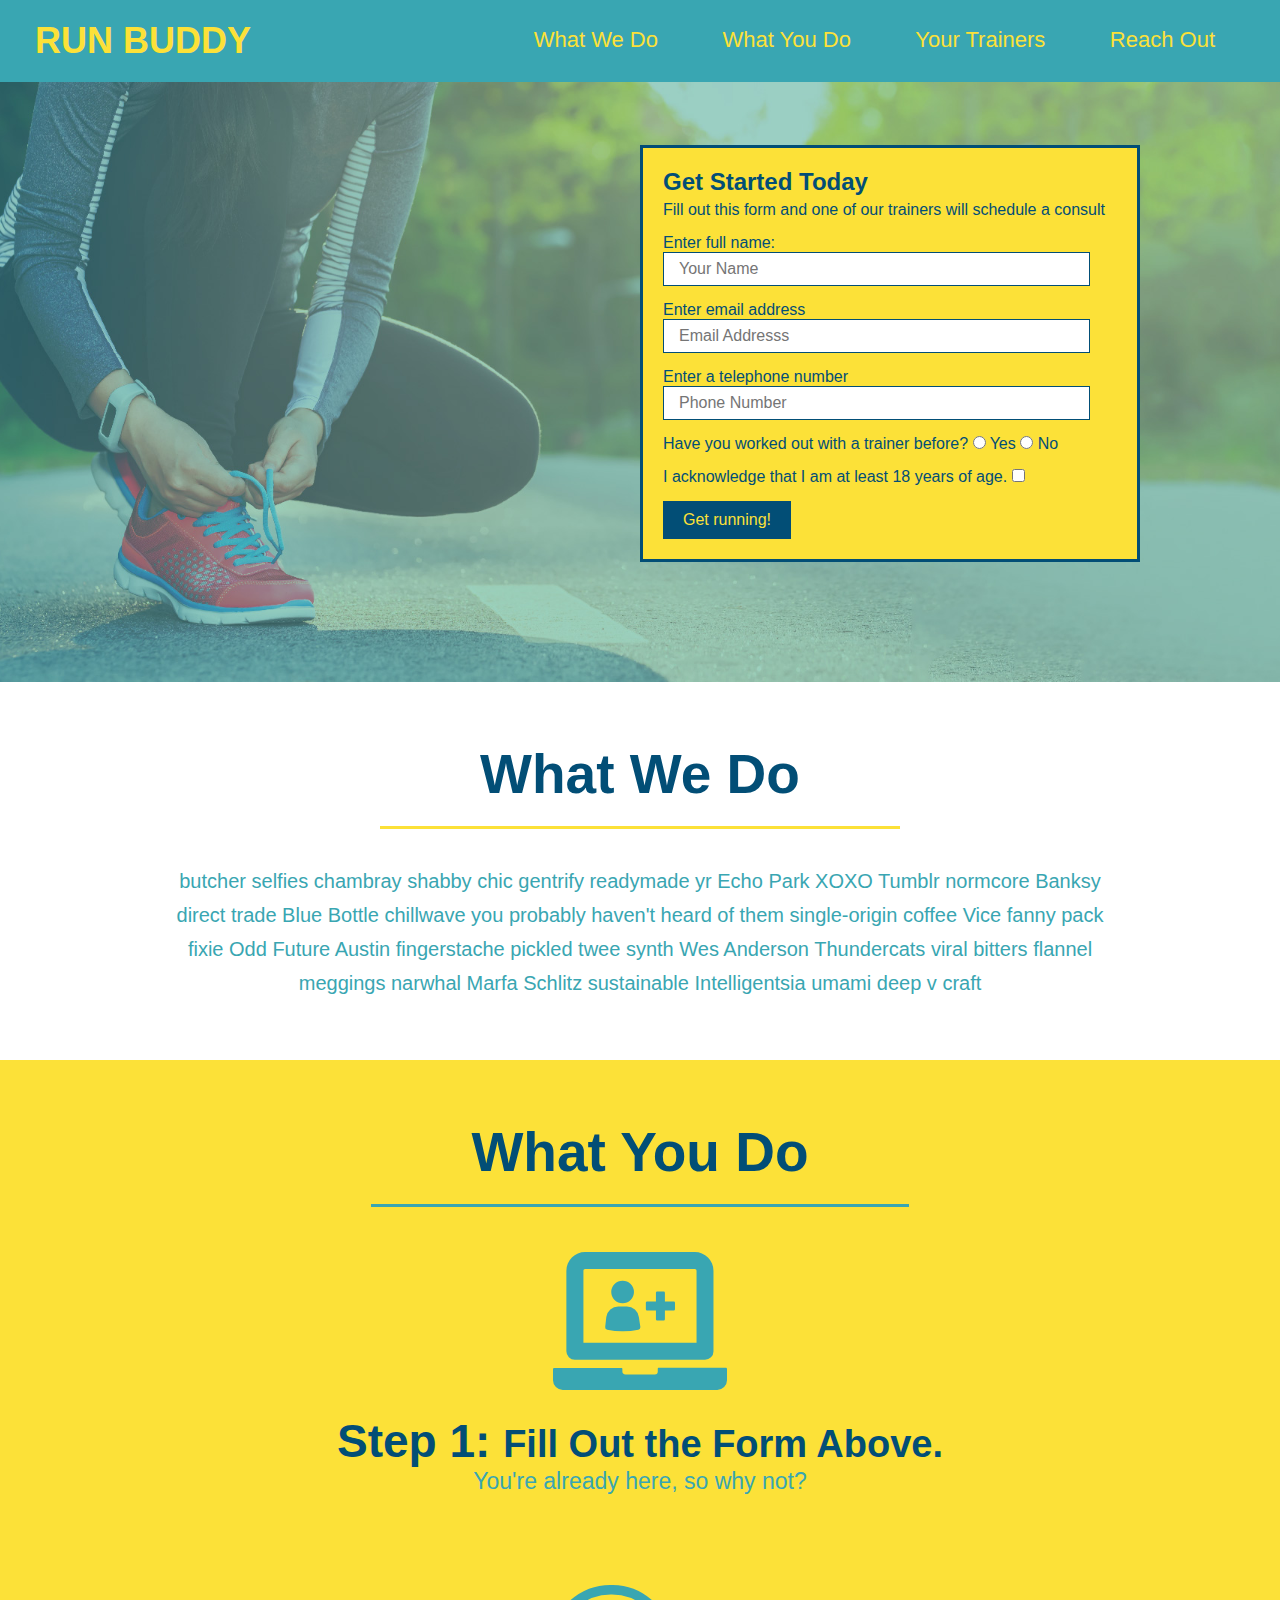
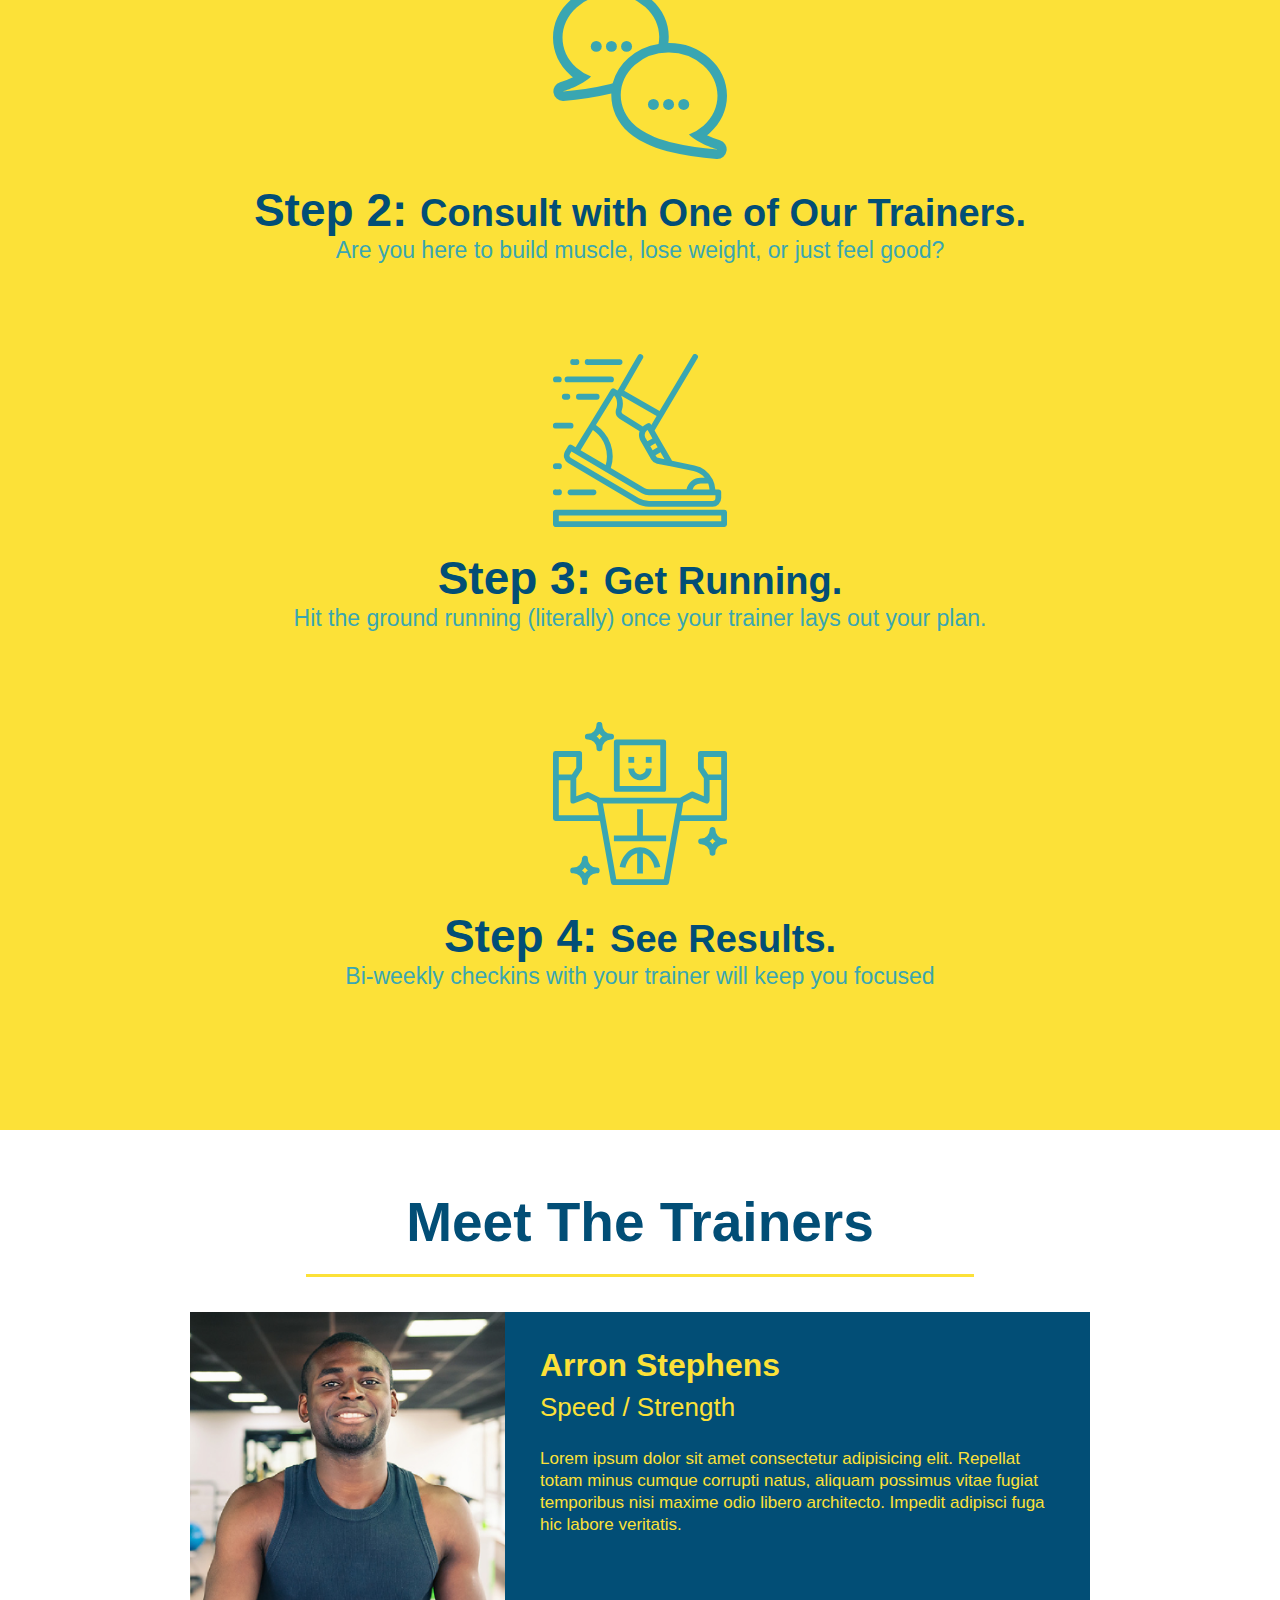
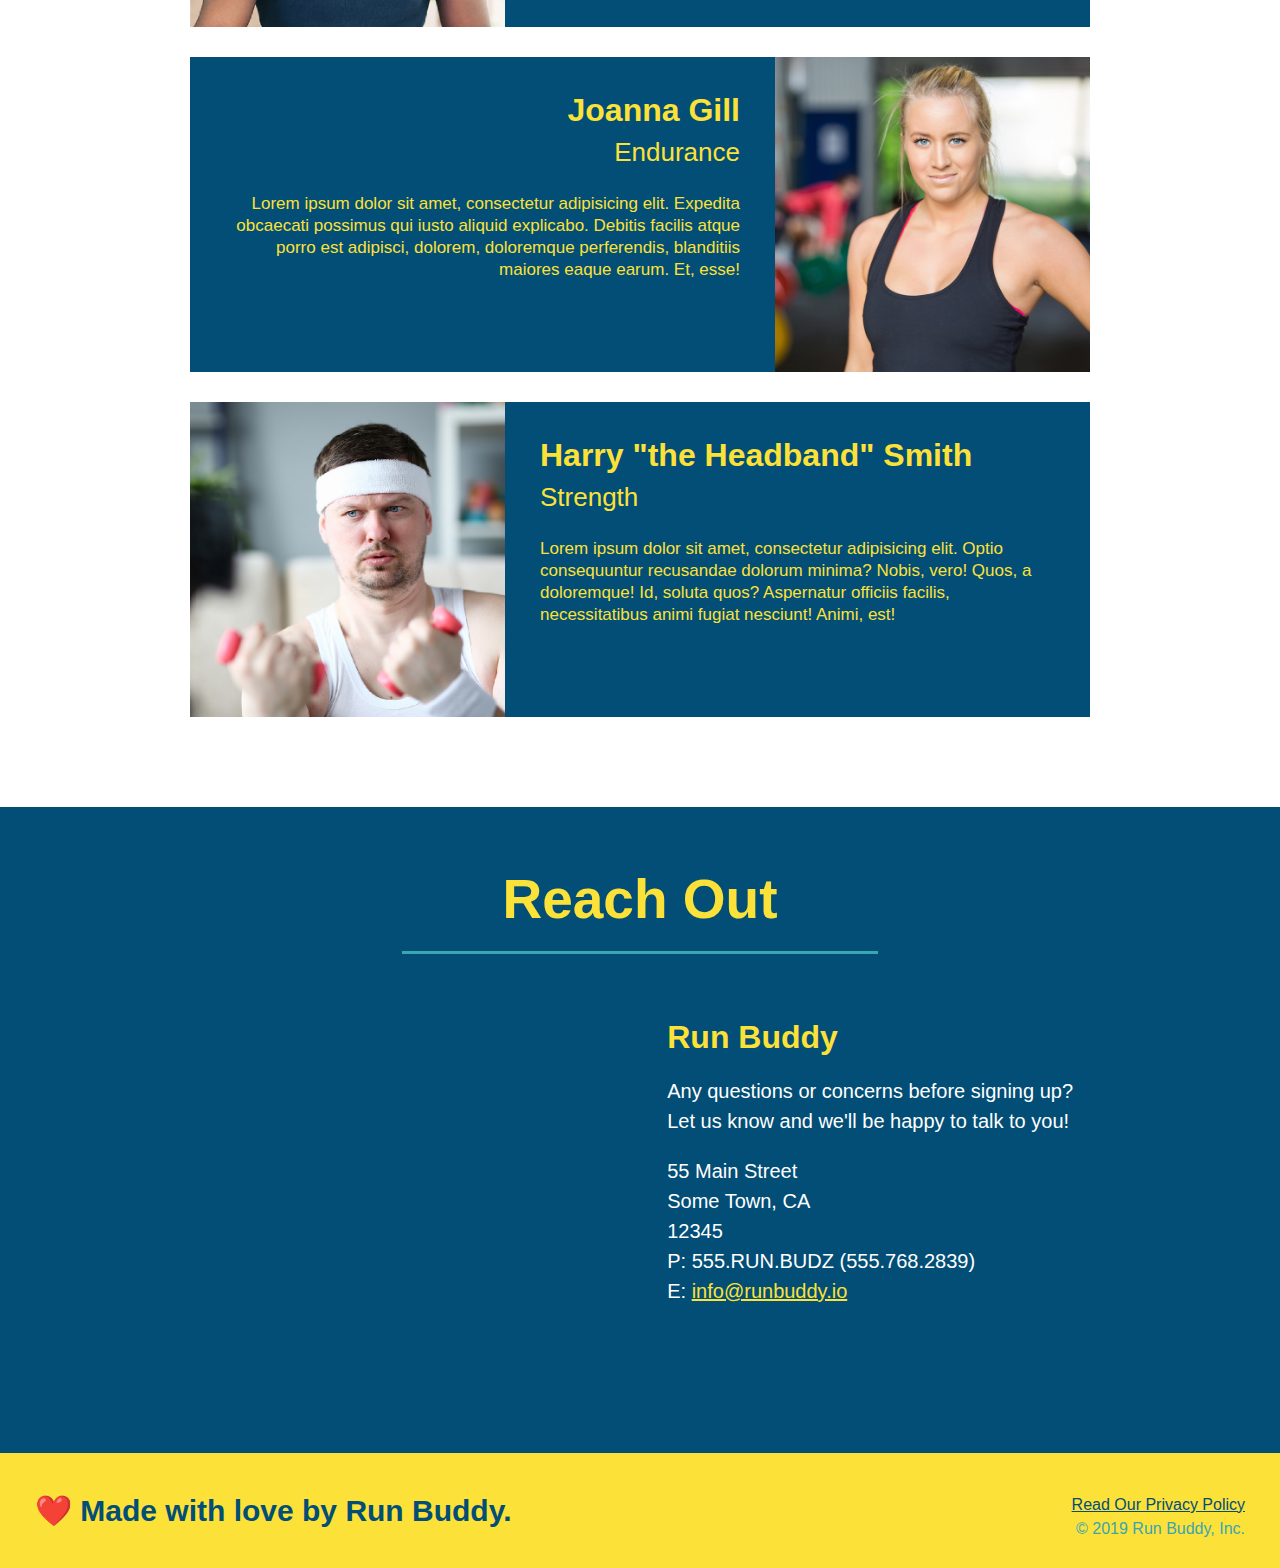
==== index.html @ 928c6109 "privacy policy" ====
<!DOCTYPE html>
<html lang="en">
    <head>
        <meta charset="UTF-8" />
        <title>Run Buddy</title>
        <link rel="stylesheet" href="./assets/css/style.css" />
    </head>
    <body>
        <!--navigation-->

        <header>
            <h1>
                <a href="/">RUN BUDDY</a>
            </h1>
            <nav>
                <!--Unordered list element-->
                <ul>
                    <!-- List item element-->
                    <li>
                        <!-- Anchor element-->
                        <a href="#what-we-do">What We Do</a>
                    </li>
                    <li>
                        <a href="#what-you-do">What You Do</a>
                    </li>
                    <li>
                        <a href="#your-trainers">Your Trainers</a>
                    </li>
                    <li>
                        <a href="#reach-out">Reach Out</a>
                    </li>
                </ul>

            </nav>
        </header>

        <!--hero/jumbotron-->
        <section class="hero">
            <div class="hero-form">
                <h3>Get Started Today</h3>
                <p>Fill out this form and one of our trainers will schedule a consult</p>
            <!-- Add form element -->
            <form>
                <label for="name">Enter full name:</label>
                <input type="text" placeholder="Your Name" name="name" id="name" class= "form-input" />
                <label for="email">Enter email address</label>
                <input type="email" placeholder="Email Addresss" name="email" id="email" class= "form-input" />
                <label for="phone">Enter a telephone number</label>
                <input type="tel" placeholder="Phone Number" name="phone" id="phone" class= "form-input" />
                <p>
                    Have you worked out with a trainer before?
                    <input type="radio" name="trainer-confirm" id="trainer-yes" />
                    <label for="trainer-yes" >Yes</label>
                    <input type="radio" name="trainer-confirm" id="trainer-no" />
                    <label for="trainer-no">No</label>
                </p>
                <p>
                    <label for="checkbox" >
                        I acknowledge that I am at least 18 years of age.
                    </label>
                    <input type="checkbox" name="age-confirm" id="checkbox" />
                </p>
                <button type="submit">
                    Get running!
                </button>
            </form>
            </div>
        </section>
        <!-- end hero-->

        <!--"What we do" section-->
        <section id="what-we-do" class="intro">
            <h2 class="section-title primary-border">What We Do</h2>
            <p>
                butcher selfies chambray shabby chic gentrify readymade yr Echo Park XOXO Tumblr normcore Banksy direct trade Blue Bottle chillwave you probably haven't heard of them single-origin coffee Vice fanny pack fixie Odd Future Austin fingerstache pickled twee synth Wes Anderson Thundercats viral bitters flannel meggings narwhal Marfa Schlitz sustainable Intelligentsia umami deep v craft
            </p>
        </section>
        
        <!--"What you do" section-->
        <section id="what-you-do" class="steps">
            <h2 class="section-title secondary-border">What You Do</h2>

            <div>
                <!-- insert this img element-->
                <img src="./assets/images/step-1.svg" alt="" />
                <h3>Step 1: <span>Fill Out the Form Above.</span></h3>
                <p>You're already here, so why not?</p>
            </div>

            <div>
                <img src="./assets/images/step-2.svg" alt="" />
                <h3>Step 2: <span>Consult with One of Our Trainers.</span></h3>
                <p>Are you here to build muscle, lose weight, or just feel good?</p>
            </div>

            <div>
                <img src="./assets/images/step-3.svg" alt="" />
                <h3>Step 3: <span>Get Running.</span></h3>
                <p>Hit the ground running (literally) once your trainer lays out your plan.</p>
            </div>

            <div>
                <img src="./assets/images/step-4.svg" alt="" />
                <h3>Step 4: <span>See Results.</span></h3>
                <p>Bi-weekly checkins with your trainer will keep you focused</p>
            </div>
        </section>

        <!-- "meet the trainers" section-->
        <section id="your-trainers" class="trainers">
            <h2 class="section-title primary-border">Meet The Trainers</h2>
            <article class="trainer">
                <img src="./assets/images/trainer-1.jpg" alt="Arron Stephens in his workout clothes, ready to pump iron" />
                <div class="trainer-bio text-left">
                    <h3>Arron Stephens</h3>
                    <h4>Speed / Strength</h4>
                    <p>
                     Lorem ipsum dolor sit amet consectetur adipisicing elit. Repellat totam minus cumque corrupti natus, aliquam possimus vitae fugiat temporibus nisi maxime odio libero architecto. Impedit adipisci fuga hic labore veritatis.
                    </p>
                </div>
            </article>
            
            <!-- second trainer bio -->
            <article class="trainer">
                <div class="trainer-bio text-right">
                    <h3>Joanna Gill</h3>
                    <h4>Endurance</h4>
                    <p>
                        Lorem ipsum dolor sit amet, consectetur adipisicing elit. Expedita obcaecati possimus qui iusto aliquid explicabo. Debitis facilis atque porro est adipisci, dolorem, doloremque perferendis, blanditiis maiores eaque earum. Et, esse!
                    </p>
                </div>
                <img src="./assets/images/trainer-2.jpg" alt="Joanna Gill cooling off after a workout" />
            </article>

            <!-- third trainer bio -->
            <article class="trainer">
                <img src="./assets/images/trainer-3.jpg" alt="Harry Smith wearing a headband and lifting comically small pink weights" />
                <div class="trainer-bio text-left">
                    <h3>Harry "the Headband" Smith</h3>
                    <h4>Strength</h4>
                    <p>
                        Lorem ipsum dolor sit amet, consectetur adipisicing elit. Optio consequuntur recusandae dolorum minima? Nobis, vero! Quos, a doloremque! Id, soluta quos? Aspernatur officiis facilis, necessitatibus animi fugiat nesciunt! Animi, est!
                    </p>
                </div>
            </article>
        </section>

        <!--"reach out" section-->
        <section id="reach-out" class="contact">
            <h2 class="section-title secondary-border">Reach Out</h2>
            <div class="contact-info">
                <iframe src="https://www.google.com/maps/embed?pb=!1m18!1m12!1m3!1d24133.67260602829!2d-77.03216483279805!3d38.89870696294198!2m3!1f0!2f0!3f0!3m2!1i1024!2i768!4f13.1!3m3!1m2!1s0x89b7b7bce1485b19%3A0x9fc7bf09fd5d9daf!2sThe%20White%20House%2C%201600%20Pennsylvania%20Avenue%20NW%2C%20Washington%2C%20DC%2020500!5e0!3m2!1sen!2sus!4v1646647205376!5m2!1sen!2sus" 
                    width="400" 
                    height="400" 
                    style="border:0;" 
                    allowfullscreen="" 
                    loading="lazy">
                </iframe>
                <div>
                    <h3>Run Buddy</h3>
                    <p>
                    Any questions or concerns before signing up?
                    <br />
                    Let us know and we'll be happy to talk to you!
                    </p>
                    <address>
                        55 Main Street <br/>
                        Some Town, CA <br/>
                        12345 <br/>
                        P: 555.RUN.BUDZ (555.768.2839) <br/>
                        E: <a href="mailto:info@runbuddy.io">info@runbuddy.io</a>
                    </address>
                </div>    
            </div>
        </section>

        <!-- footer-->
        <footer>
            <h2>❤️ Made with love by Run Buddy.</h2>
            <div>
                <a href="./privacy-policy.html">Read Our Privacy Policy</a><br />
                &copy; 2019 Run Buddy, Inc.
            </div>
        </footer>
    </body>
</html>
---- assets/css/style.css ----
body {
    font-family: Helvetica, Arial, sans-serif;
    color: #39a6b2;
}

/* apply styles to the <header> */
header {
    padding: 20px 35px;
    background-color: #39a6b2;
}

header h1 {
    font-weight: bold;
    font-size: 36px;
    color: #fce138;
    margin: 0;
    display: inline;
}

header a {
    text-decoration: none;
    color: #fce138
}

header nav {
    float: right;
    margin: 7px 0;
}

header nav ul li {
    display: inline;
}

header nav ul li a {
    margin: 0 30px;
    font-weight: lighter;
    font-size: 22px;
}

* {
    margin: 0;
    padding: 0;
    box-sizing: border-box;
}

footer {
    background: #fce138;
    width: 100%;
    padding: 40px 35px;
}

footer h2 {
    display: inline;
    color: #024e76;
    font-size: 30px;
    margin: 0;
}

footer div {
    float: right;
    line-height: 1.5;
    text-align: right;
}

footer a {
    color: #024e76;
}

section {
    padding: 60px;
}

/* Hero Style Start */
.hero {
    background-image: url("../images/hero-bg.jpg");
    height: 600px;
    background-size: cover;
    background-position: center;
    position: relative;
}

/* these two colors will override the ones above in .hero */
.hero-secondary {
    background-color: black;
    color: red;
}

.hero-form {
    border: 3px solid #024e76;
    background-color:#fce138;
    padding: 20px;
    width: 500px;
    color: #024e76;
    position: absolute;
    bottom: 120px;
    right: 140px;
}

.hero-form h3 {
    font-size: 24px;
    margin:0;
}

.hero-form p {
    margin: 5px 0 15px 0;
}

.form-input {
    border: 1px solid #024e76;
    display: block;
    padding: 7px 15px;
    font-size: 16px;
    color: #024e76;
    width: 94%;
    margin-bottom: 15px;
}

.hero-form label {
    margin: 0 5
}

.hero-form button {
    color: #fce138;
    background-color: #024e76;
    border: none;
    padding: 10px 20px;
    font-size: 16px;
}

/* Hero Style End */

.intro {
    text-align: center;
}

.intro p {
    line-height: 1.7;
    color: #39a6b2;
    width: 80%;
    font-size: 20px;
    margin: 0 auto;
}

.steps {
    text-align: center;
    background: #fce138;
}

.steps div {
    margin-bottom: 80px;
}

.steps img {
    width: 15%;
    margin: 10px 0
}

.steps h3 {
    color: #024e76;
    font-size: 46px;
    margin-top: 10px;
}

.steps p {
    color: #39a6b2;
    font-size: 23px;
}

.steps span {
    font-size: 38px;
}

.section-title {
    font-size: 55px;
    color: #024e76;
    margin-bottom: 35px;
    padding: 0 100px 20px 100px;
    display: inline-block;
    border-bottom: 3px solid;
}

.primary-border {
    border-color: #fce138;
}

.secondary-border {
    border-color: #39a6b2;
}
.trainers {
     text-align: center;
 }

.trainer {
    width: 900px;
    margin: 0 auto 30px auto;
    background: #024e76;
    color: #fce138;
    overflow: auto
}

.trainer img {
    width: 35%;
    float: left;
}

.trainer-bio {
    padding: 35px;
    float: left;
    width: 65%;
}

.text-left {
    text-align: left;
}

.text-right {
    text-align: right;
}

.trainer-bio h3 {
    font-size: 32px;
    margin-bottom: 8px;
}

.trainer-bio h4 {
    font-weight: lighter;
    font-size: 26px;
    margin-bottom: 25px;
}

.trainer-bio p {
    font-size: 17px;
    line-height: 1.3;
}

/* REACH OUT STYLES START */
.contact {
    background: #024e76;
    text-align: center;
}

.contact h2 {
    color: #fce138;
}

.contact-info iframe {
    width: 400px;
    height: 400px;
}

.contact-info div {
    width: 410px;
    display: inline-block;
    vertical-align: top;
    text-align: left;
    margin: 30px 0 0 60px;
    color: white;
}

.contact-info h3 {
    color: #fce138;
    font-size: 32px;
}

.contact-info p, .contact-info address {
    margin: 20px 0;
    line-height: 1.5;
    font-size: 20px;
    font-style: normal;
}

.contact-info a {
    color: #fce138;
}

/* REACH OUT STYLES END */
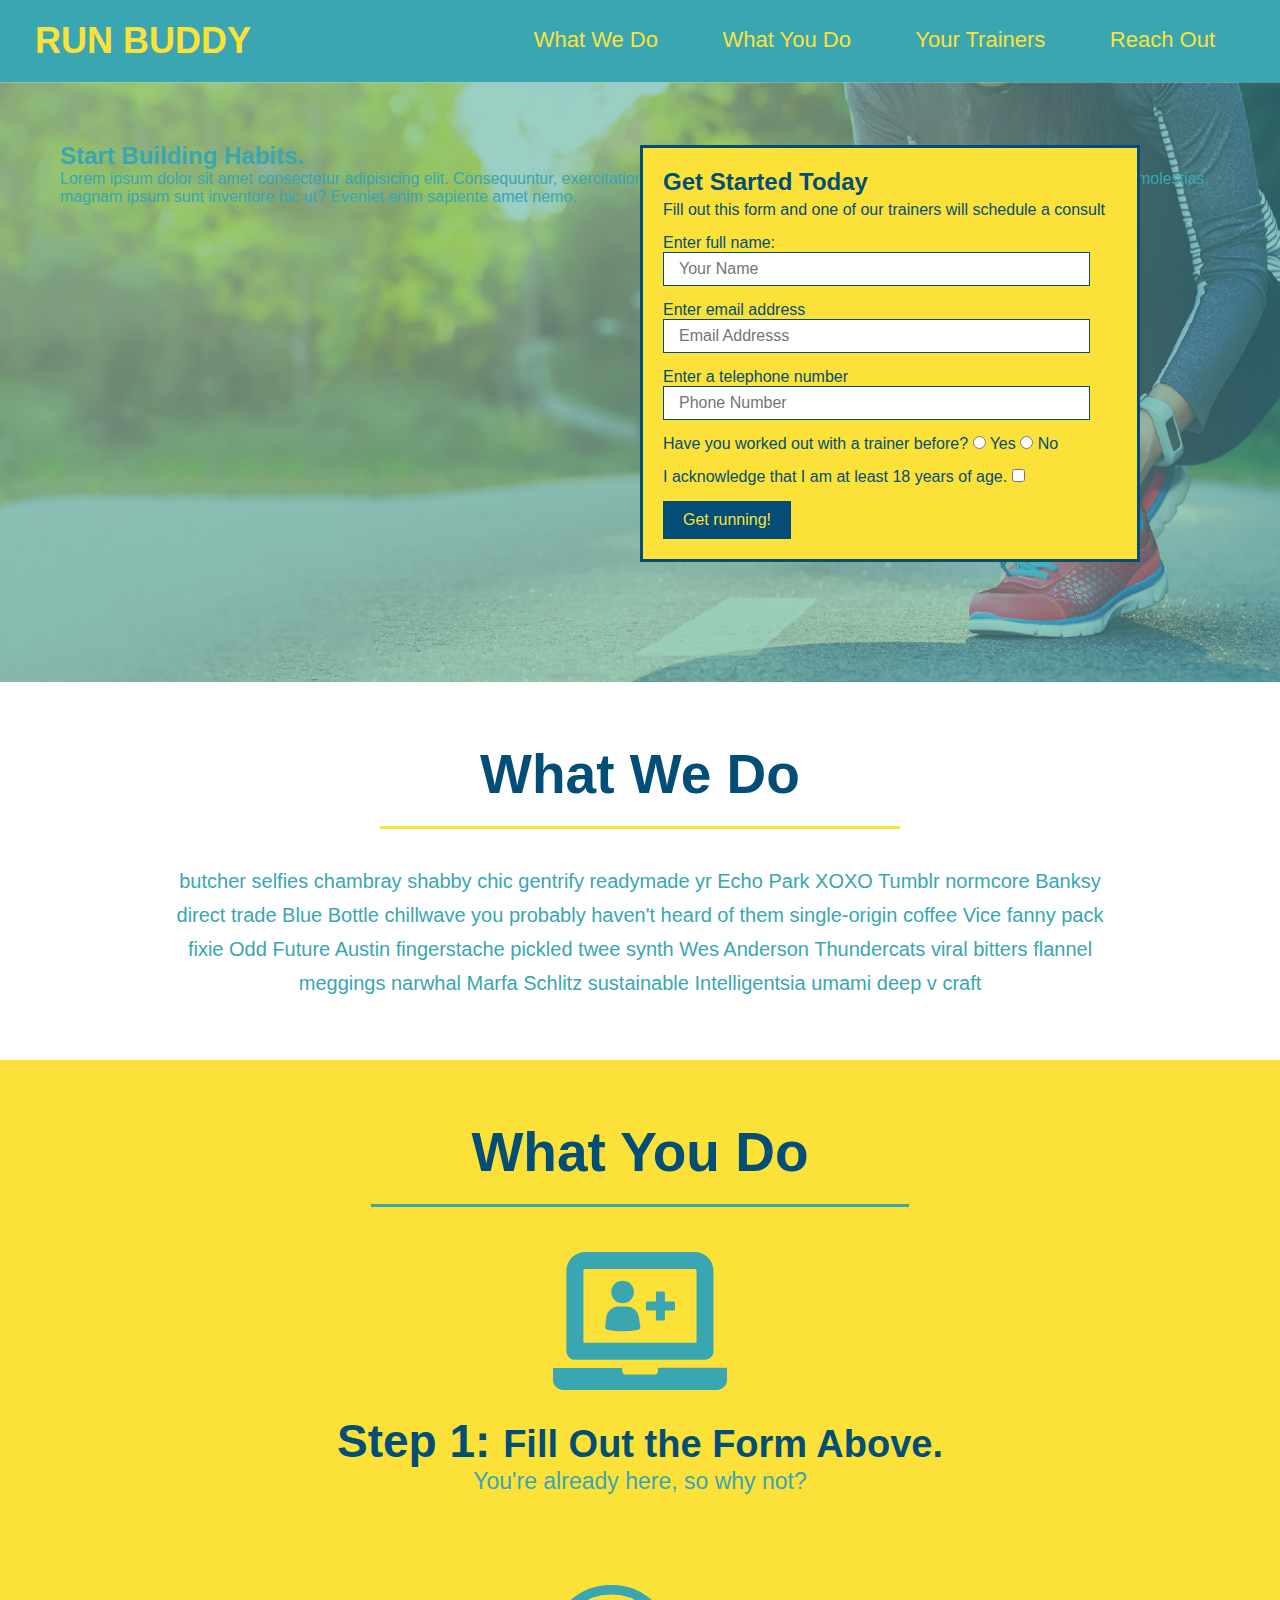
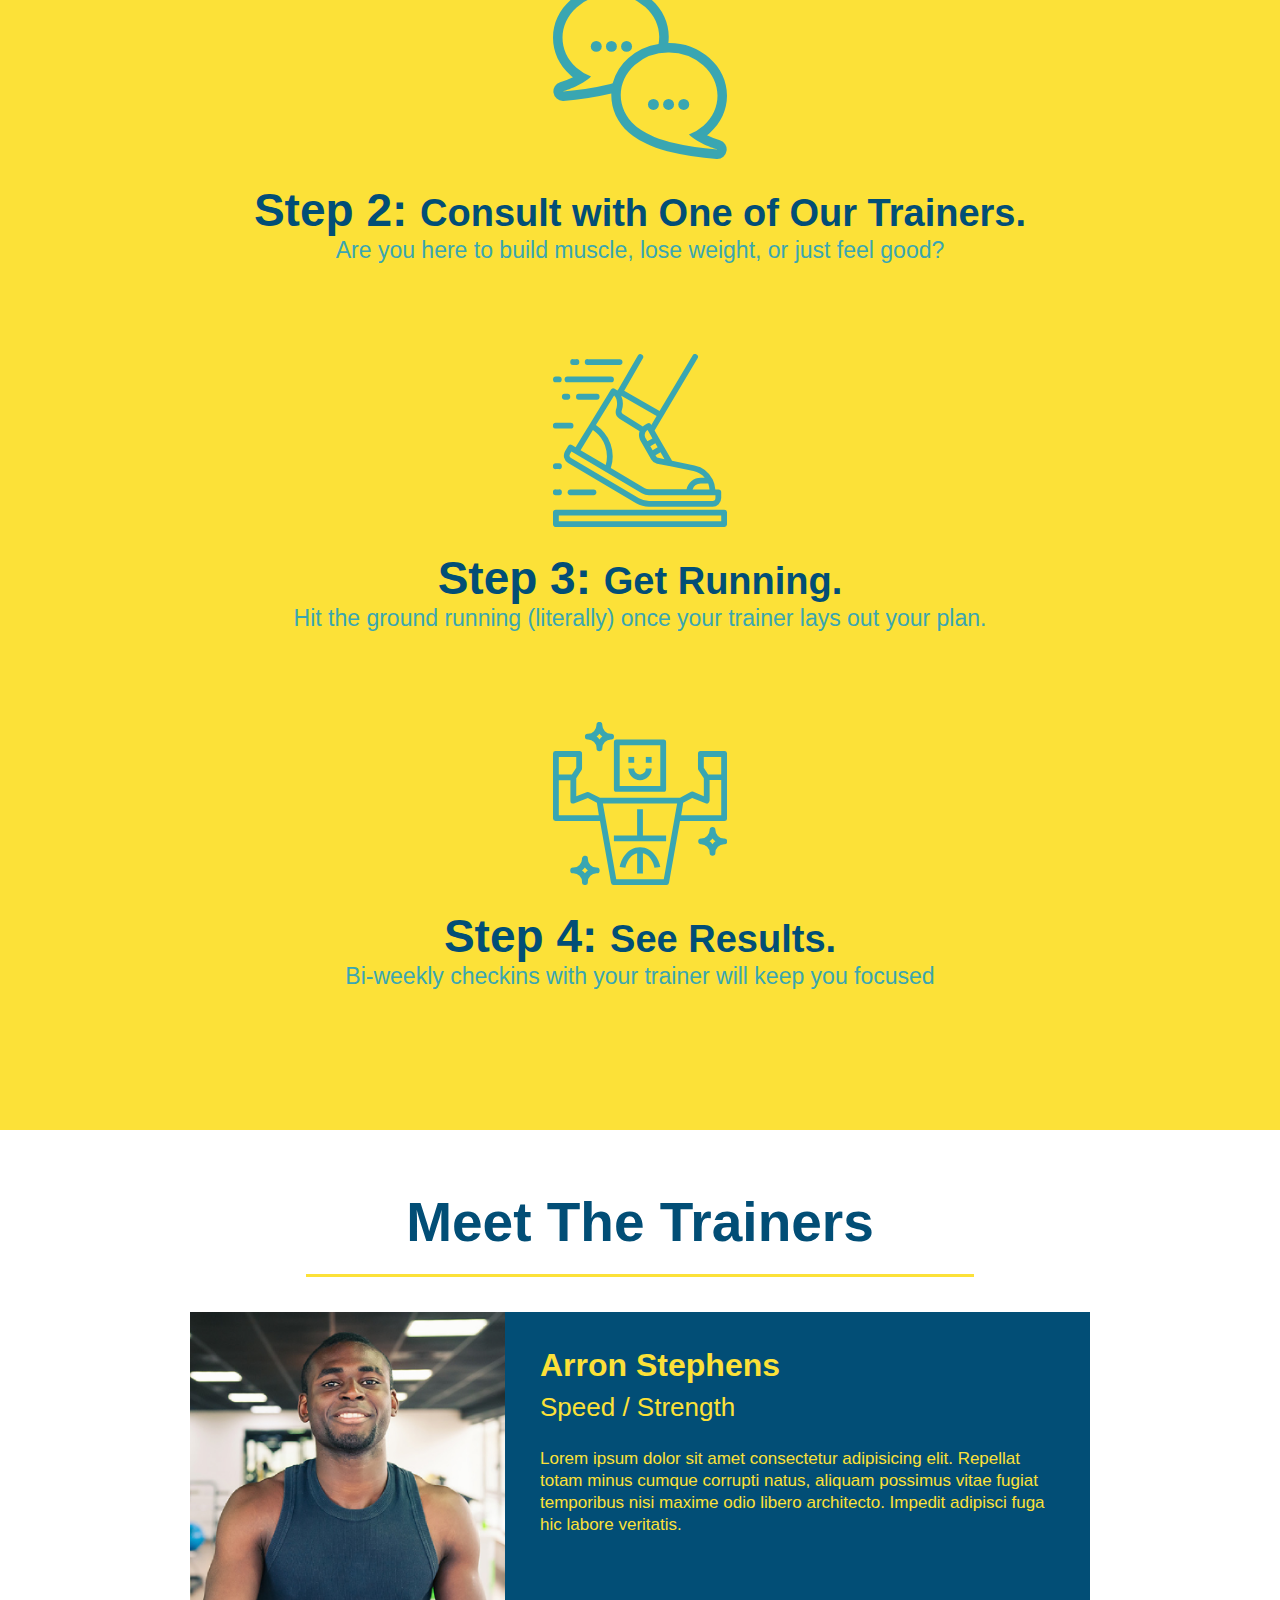
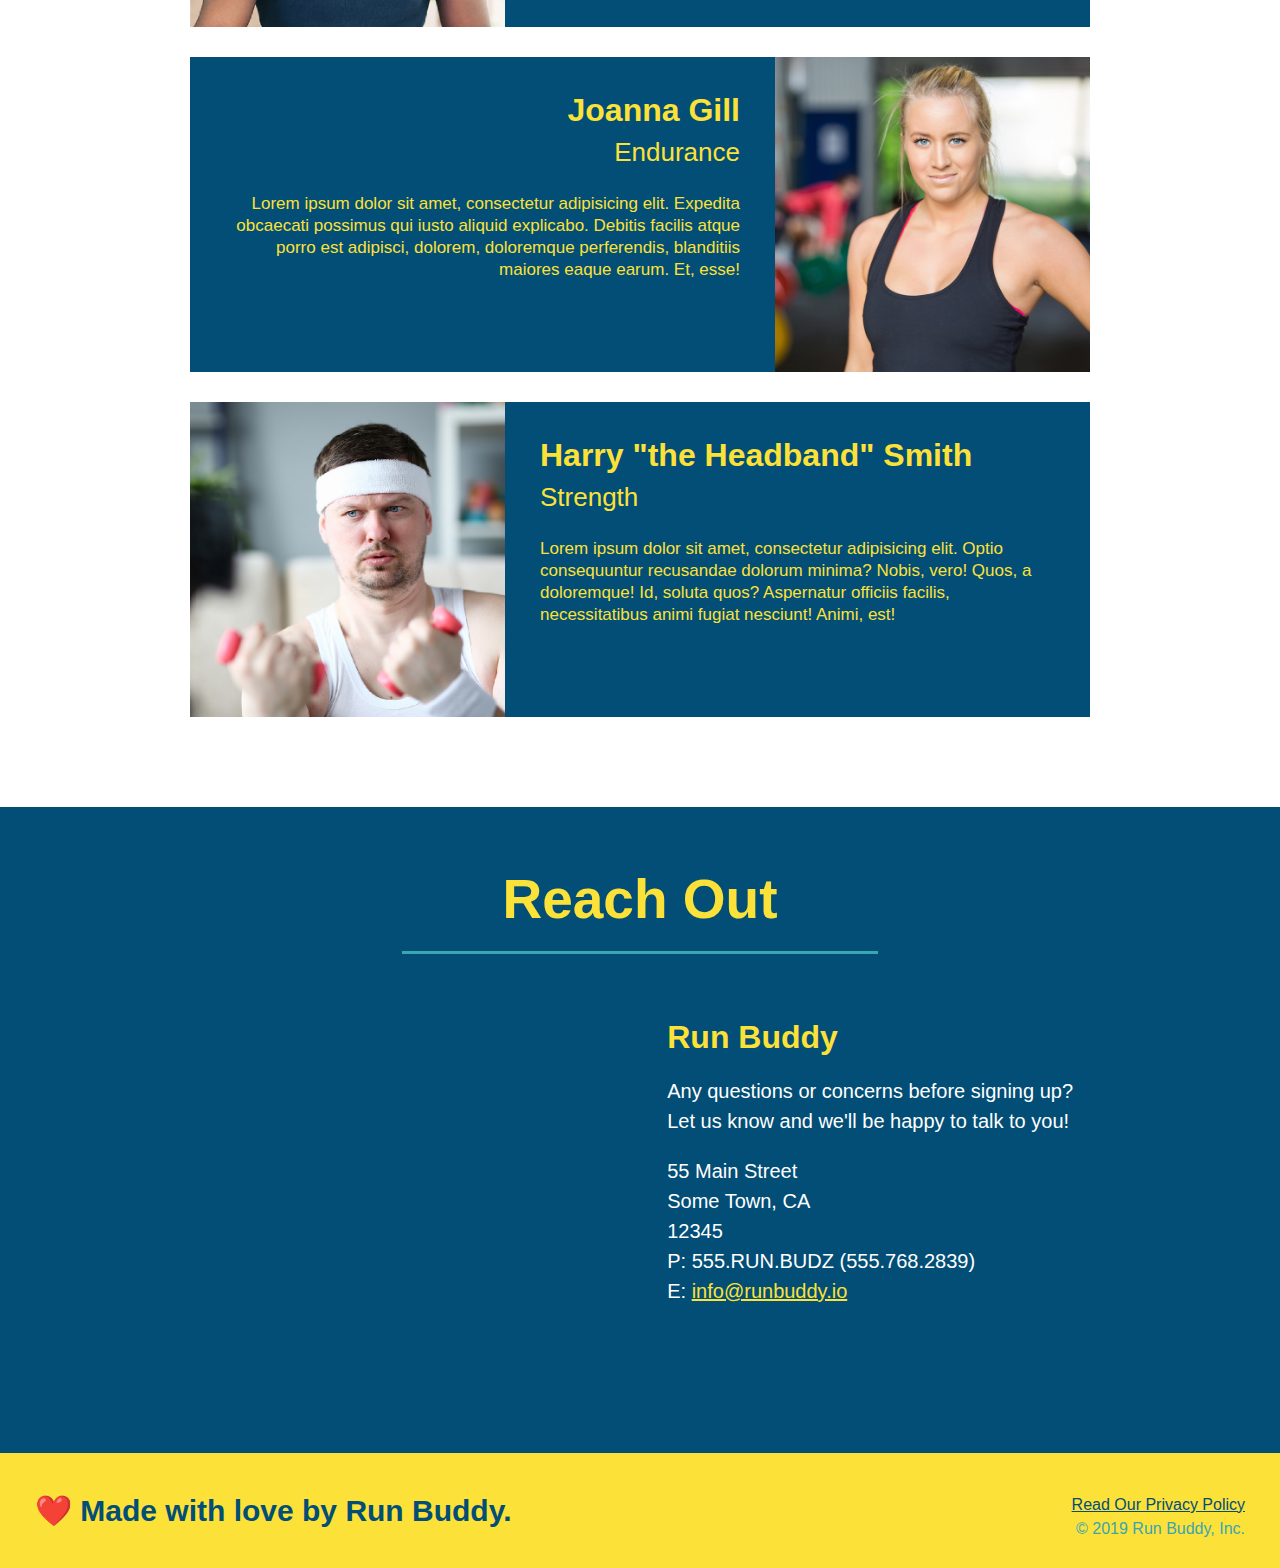
==== commit 54d3e3aa: "add content to hero, replace image" ====
--- a/index.html
+++ b/index.html
@@ -36,6 +36,12 @@
 
         <!--hero/jumbotron-->
         <section class="hero">
+            <div class="hero-cta">
+                <h2>Start Building Habits.</h2>
+                <p>
+                    Lorem ipsum dolor sit amet consectetur adipisicing elit. Consequuntur, exercitationem voluptatum asperiores veniam, error quae autem nesciunt beatae molestias, magnam ipsum sunt inventore hic ut? Eveniet enim sapiente amet nemo.
+                </p>
+            </div>
             <div class="hero-form">
                 <h3>Get Started Today</h3>
                 <p>Fill out this form and one of our trainers will schedule a consult</p>
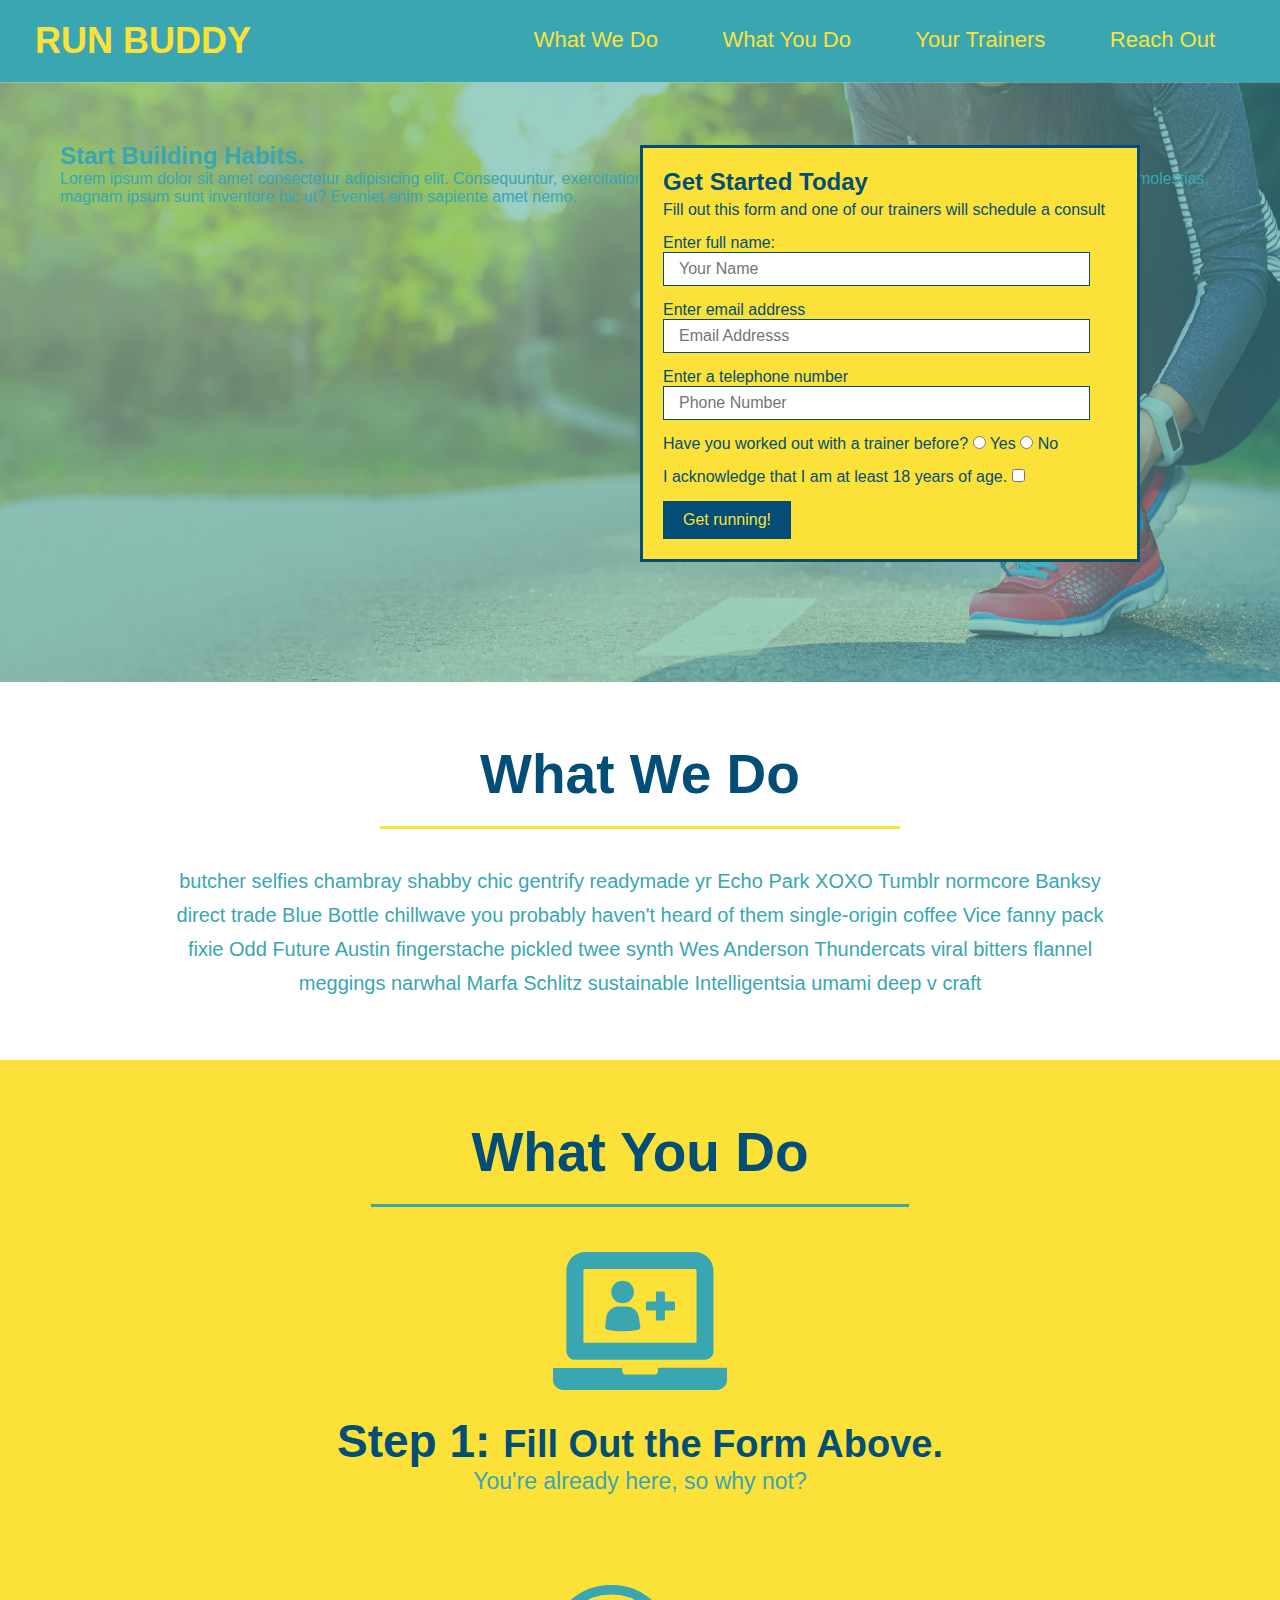
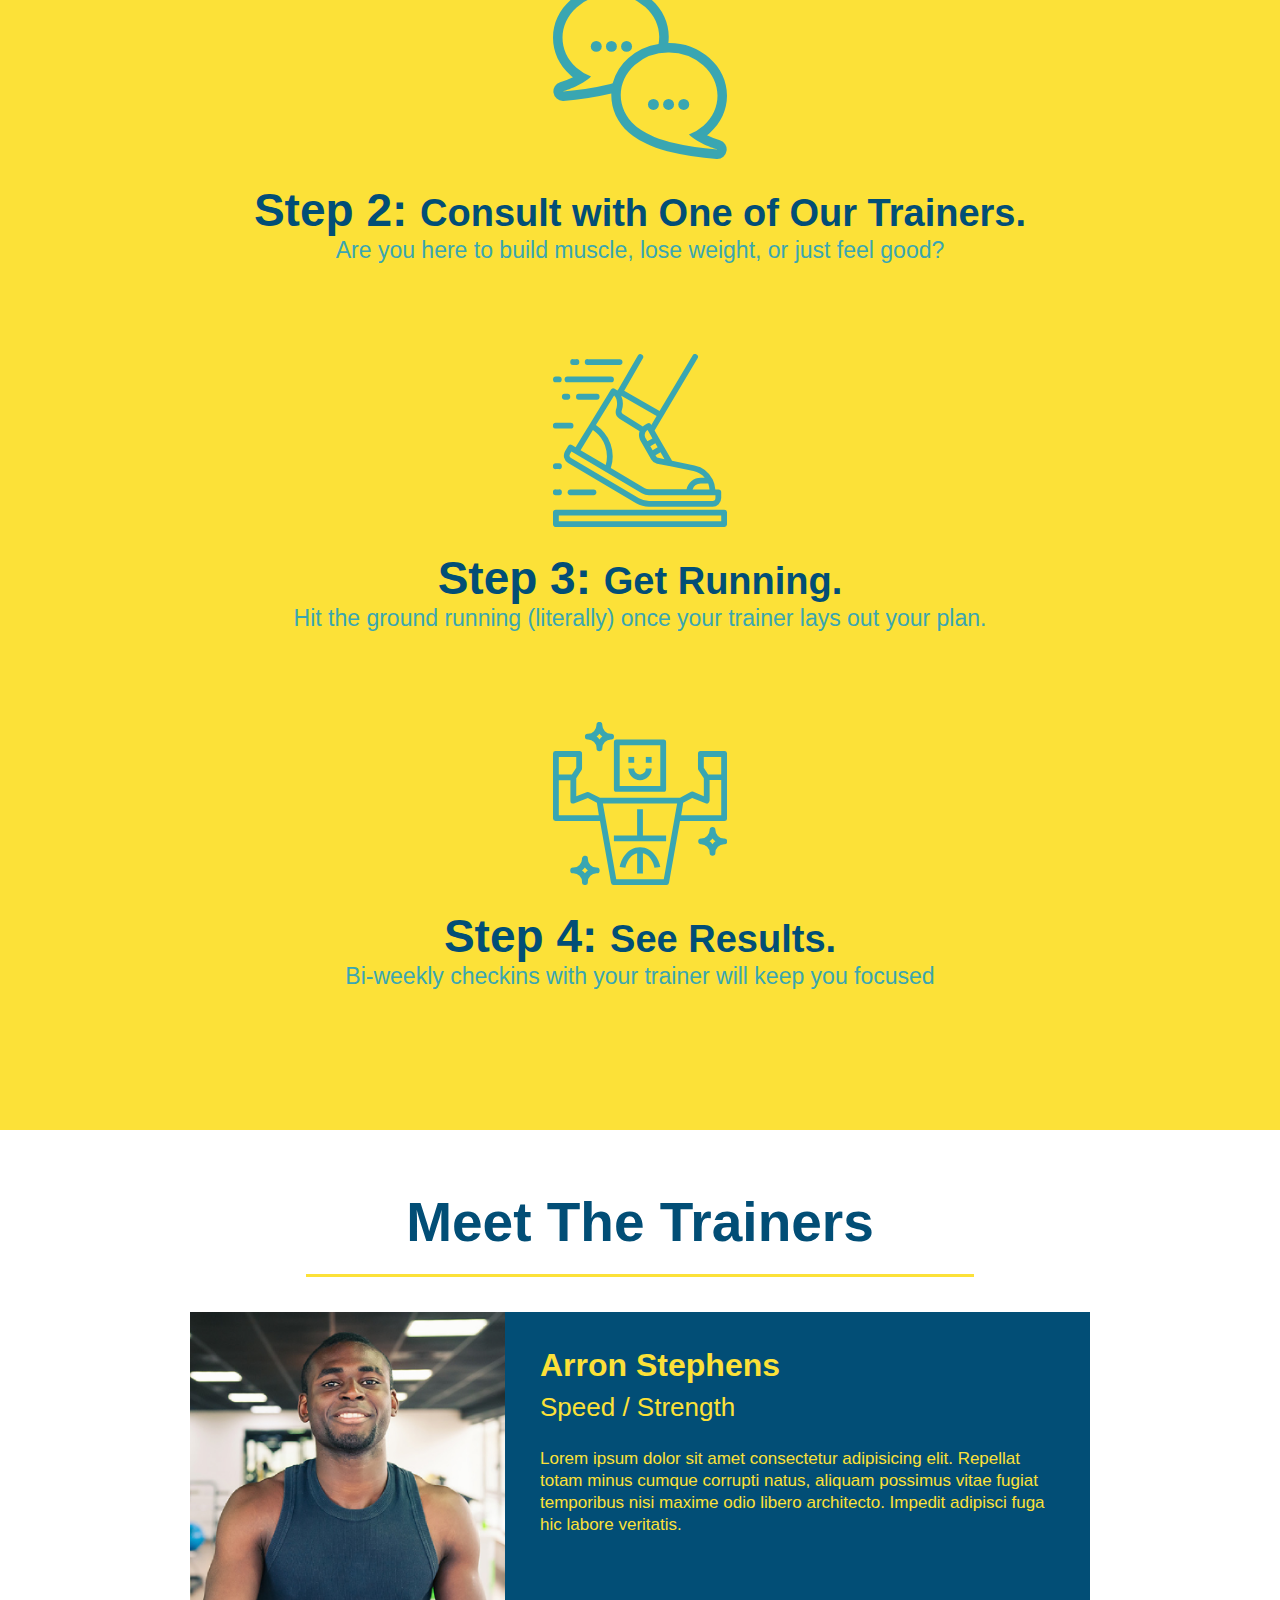
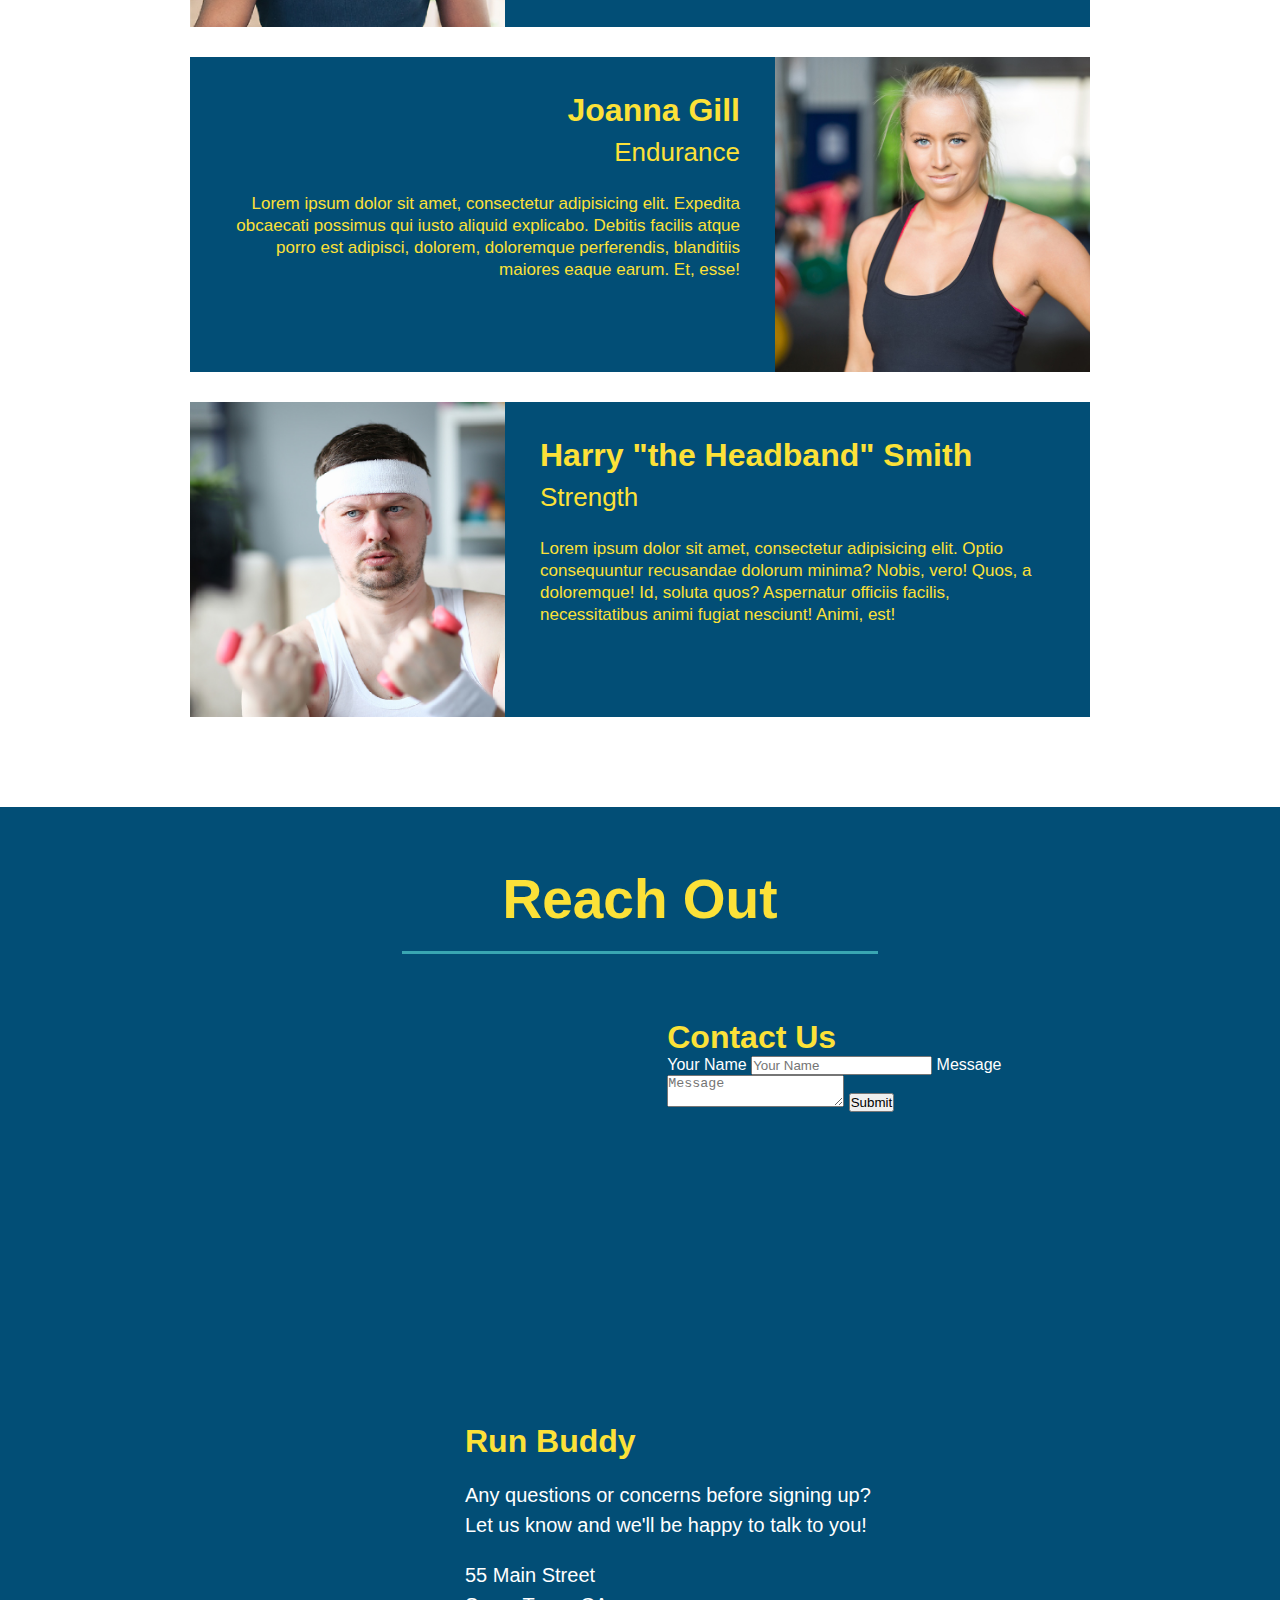
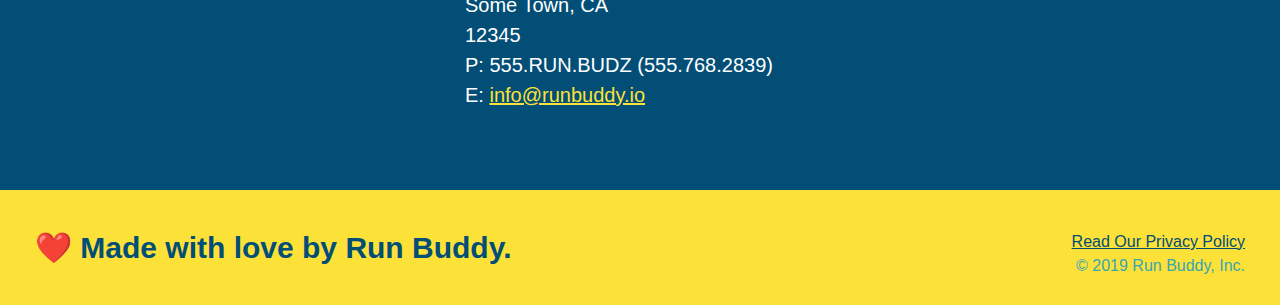
==== commit 515a2791: "add contact form" ====
--- a/index.html
+++ b/index.html
@@ -162,6 +162,18 @@
                     allowfullscreen="" 
                     loading="lazy">
                 </iframe>
+                <div class="contact-info">
+                    <h3>Contact Us</h3>
+                    <form>
+                        <label for="contact-name">Your Name</label>
+                        <input type="text" id="contact-name" placeholder="Your Name" />
+
+                        <label for="contact-message">Message</label>
+                        <textarea id="contact-message" placeholder="Message"></textarea>
+
+                        <button type="submit">Submit</button>
+                    </form>
+                </div>
                 <div>
                     <h3>Run Buddy</h3>
                     <p>
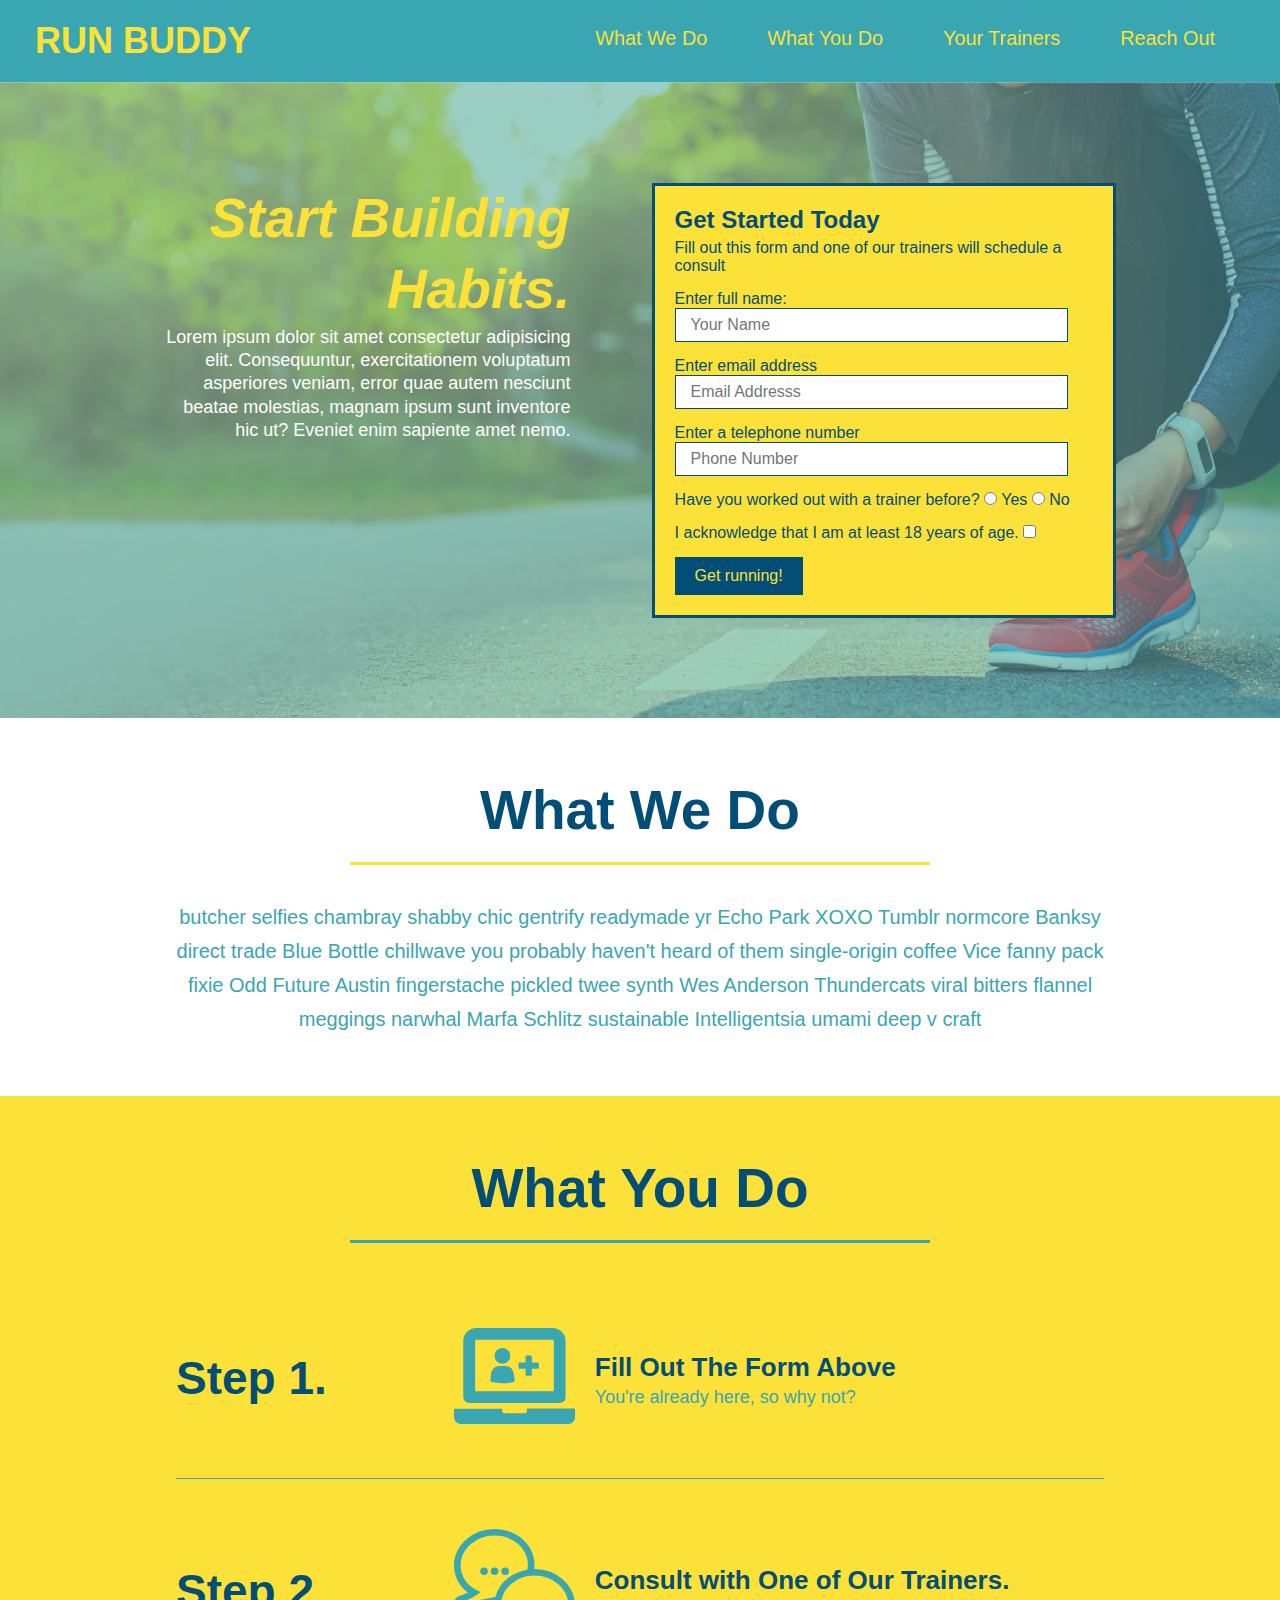
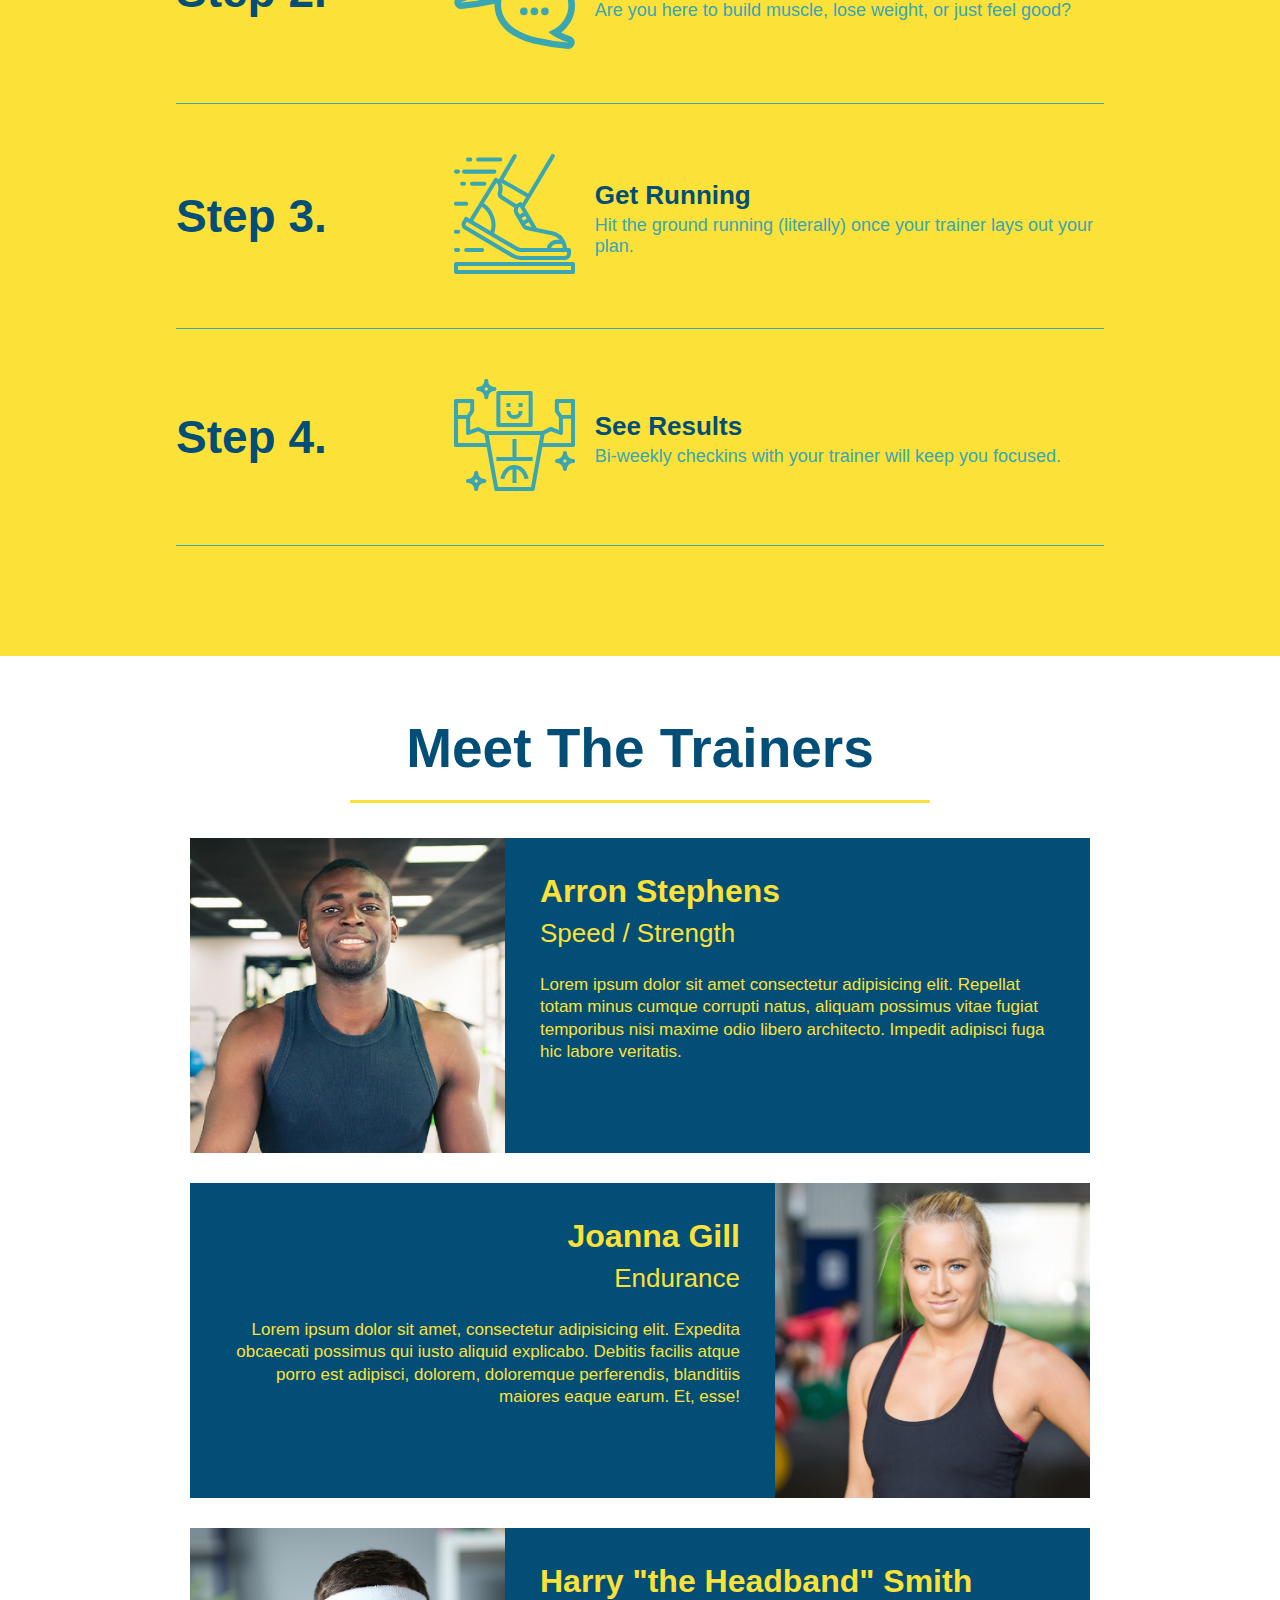
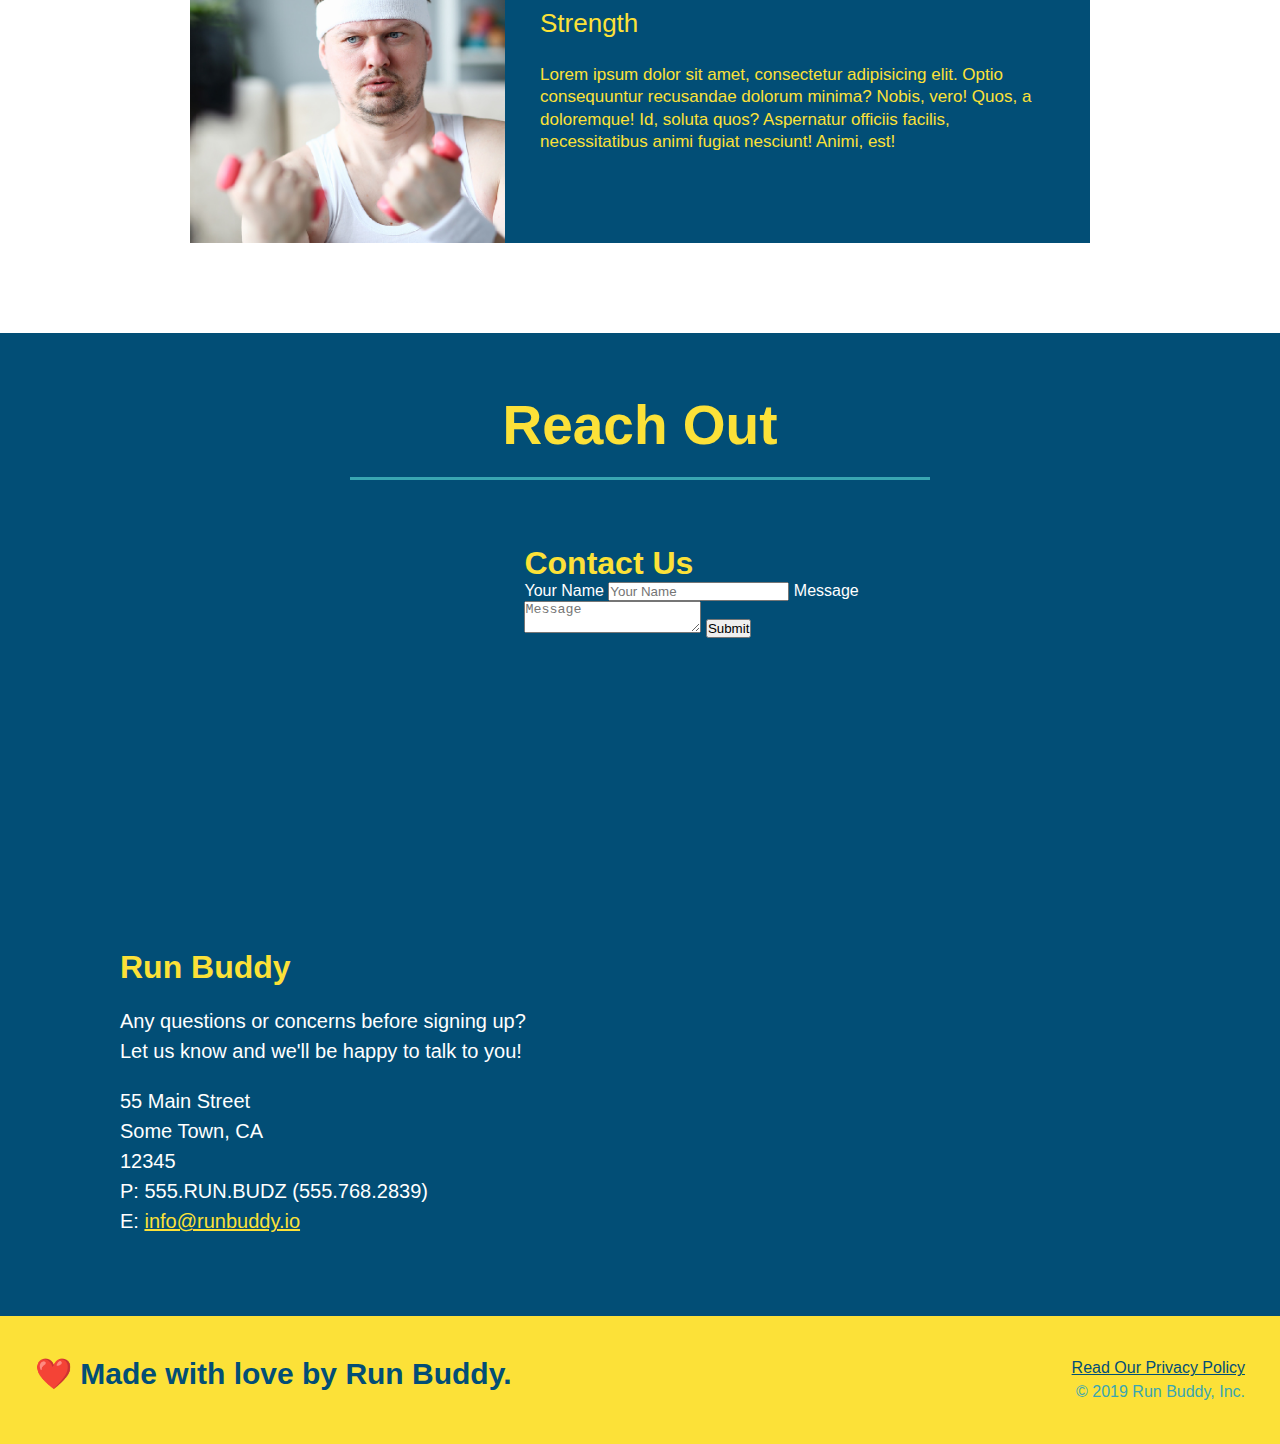
==== commit a76972b6: "add flexbox to the steps" ====
--- a/index.html
+++ b/index.html
@@ -76,45 +76,79 @@
 
         <!--"What we do" section-->
         <section id="what-we-do" class="intro">
-            <h2 class="section-title primary-border">What We Do</h2>
-            <p>
-                butcher selfies chambray shabby chic gentrify readymade yr Echo Park XOXO Tumblr normcore Banksy direct trade Blue Bottle chillwave you probably haven't heard of them single-origin coffee Vice fanny pack fixie Odd Future Austin fingerstache pickled twee synth Wes Anderson Thundercats viral bitters flannel meggings narwhal Marfa Schlitz sustainable Intelligentsia umami deep v craft
-            </p>
+            <div class="flex-row">
+                <h2 class="section-title primary-border">What We Do</h2>
+            </div>
+            <div class="flex-row">
+                <p>
+                    butcher selfies chambray shabby chic gentrify readymade yr Echo Park XOXO Tumblr normcore Banksy direct trade Blue Bottle chillwave you probably haven't heard of them single-origin coffee Vice fanny pack fixie Odd Future Austin fingerstache pickled twee synth Wes Anderson Thundercats viral bitters flannel meggings narwhal Marfa Schlitz sustainable Intelligentsia umami deep v craft
+                </p>
+            </div>
         </section>
         
         <!--"What you do" section-->
         <section id="what-you-do" class="steps">
-            <h2 class="section-title secondary-border">What You Do</h2>
-
-            <div>
-                <!-- insert this img element-->
-                <img src="./assets/images/step-1.svg" alt="" />
-                <h3>Step 1: <span>Fill Out the Form Above.</span></h3>
-                <p>You're already here, so why not?</p>
-            </div>
-
-            <div>
-                <img src="./assets/images/step-2.svg" alt="" />
-                <h3>Step 2: <span>Consult with One of Our Trainers.</span></h3>
-                <p>Are you here to build muscle, lose weight, or just feel good?</p>
-            </div>
-
-            <div>
-                <img src="./assets/images/step-3.svg" alt="" />
-                <h3>Step 3: <span>Get Running.</span></h3>
-                <p>Hit the ground running (literally) once your trainer lays out your plan.</p>
-            </div>
-
-            <div>
-                <img src="./assets/images/step-4.svg" alt="" />
-                <h3>Step 4: <span>See Results.</span></h3>
-                <p>Bi-weekly checkins with your trainer will keep you focused</p>
+            <div class="flex-row">
+                <h2 class="section-title secondary-border">What You Do</h2>
+            </div>
+            <div class="step">
+                <h3>Step 1.</h3>
+                <div class="step-info">
+                    <div class="step-img">
+                        <img src="./assets/images/step-1.svg" alt="" />
+                    </div>
+                    <div class="step-text">
+                        <h4>Fill Out The Form Above</h4>
+                        <p>You're already here, so why not?</p>
+                    </div>
+                </div>
+            </div>
+            
+            <div class="step">
+                <h3>Step 2.</h3>
+                <div class="step-info">
+                    <div class="step-img">
+                        <img src="./assets/images/step-2.svg" alt="" />
+                    </div>
+                    <div class="step-text">
+                        <h4>Consult with One of Our Trainers.</h4>
+                        <p>Are you here to build muscle, lose weight, or just feel good?</p>
+                    </div>
+                </div>
+            </div>
+
+            <div class="step">
+                <h3>Step 3.</h3>
+                <div class="step-info">
+                    <div class="step-img">
+                        <img src="./assets/images/step-3.svg" alt="" />
+                    </div>
+                    <div class="step-text">
+                        <h4>Get Running</h4>
+                        <p>Hit the ground running (literally) once your trainer lays out your plan.</p>
+                    </div>
+                </div>
+            </div>
+
+            <div class="step">
+                <h3>Step 4.</h3>
+                <div class="step-info">
+                    <div class="step-img">
+                        <img src="./assets/images/step-4.svg" alt="" />
+                    </div>
+                    <div class="step-text">
+                        <h4>See Results</h4>
+                        <p>Bi-weekly checkins with your trainer will keep you focused.</p>
+                    </div>
+                </div>
             </div>
         </section>
 
         <!-- "meet the trainers" section-->
         <section id="your-trainers" class="trainers">
-            <h2 class="section-title primary-border">Meet The Trainers</h2>
+            <div class="flex-row">
+                <h2 class="section-title primary-border">Meet The Trainers</h2>
+            </div>
             <article class="trainer">
                 <img src="./assets/images/trainer-1.jpg" alt="Arron Stephens in his workout clothes, ready to pump iron" />
                 <div class="trainer-bio text-left">
@@ -153,7 +187,9 @@
 
         <!--"reach out" section-->
         <section id="reach-out" class="contact">
-            <h2 class="section-title secondary-border">Reach Out</h2>
+            <div class="flex-row">
+                <h2 class="section-title secondary-border">Reach Out</h2>
+            </div>
             <div class="contact-info">
                 <iframe src="https://www.google.com/maps/embed?pb=!1m18!1m12!1m3!1d24133.67260602829!2d-77.03216483279805!3d38.89870696294198!2m3!1f0!2f0!3f0!3m2!1i1024!2i768!4f13.1!3m3!1m2!1s0x89b7b7bce1485b19%3A0x9fc7bf09fd5d9daf!2sThe%20White%20House%2C%201600%20Pennsylvania%20Avenue%20NW%2C%20Washington%2C%20DC%2020500!5e0!3m2!1sen!2sus!4v1646647205376!5m2!1sen!2sus" 
                     width="400" 
--- a/assets/css/style.css
+++ b/assets/css/style.css
@@ -7,6 +7,9 @@
 header {
     padding: 20px 35px;
     background-color: #39a6b2;
+    display: flex;
+    justify-content: space-between;
+    flex-wrap: wrap;
 }
 
 header h1 {
@@ -14,7 +17,6 @@
     font-size: 36px;
     color: #fce138;
     margin: 0;
-    display: inline;
 }
 
 header a {
@@ -23,18 +25,21 @@
 }
 
 header nav {
-    float: right;
     margin: 7px 0;
 }
 
-header nav ul li {
-    display: inline;
+header nav ul {
+    display: flex;
+    flex-wrap: wrap;
+    justify-content: space-between;
+    align-items: center;
+    list-style: none;
 }
 
 header nav ul li a {
     margin: 0 30px;
     font-weight: lighter;
-    font-size: 22px;
+    font-size: 1.55vw;
 }
 
 * {
@@ -44,20 +49,21 @@
 }
 
 footer {
+    display: flex;
+    justify-content: space-between;
+    flex-wrap: wrap;
     background: #fce138;
     width: 100%;
     padding: 40px 35px;
 }
 
 footer h2 {
-    display: inline;
     color: #024e76;
     font-size: 30px;
     margin: 0;
 }
 
 footer div {
-    float: right;
     line-height: 1.5;
     text-align: right;
 }
@@ -72,11 +78,12 @@
 
 /* Hero Style Start */
 .hero {
+    display: flex;
+    justify-content: center;
+    flex-wrap: wrap;
     background-image: url("../images/hero-bg.jpg");
-    height: 600px;
     background-size: cover;
     background-position: center;
-    position: relative;
 }
 
 /* these two colors will override the ones above in .hero */
@@ -89,11 +96,9 @@
     border: 3px solid #024e76;
     background-color:#fce138;
     padding: 20px;
-    width: 500px;
-    color: #024e76;
-    position: absolute;
-    bottom: 120px;
-    right: 140px;
+    color: #024e76;
+    width: 40%;
+    margin: 3.5%;
 }
 
 .hero-form h3 {
@@ -127,11 +132,22 @@
     font-size: 16px;
 }
 
+.hero-cta {
+    width: 35%;
+    text-align: right;
+    margin: 3.5%;
+    color: #fff;
+    font-size: 18px;
+    line-height: 1.3;
+}
+
+.hero-cta h2 {
+    font-style: italic;
+    font-size: 55px;
+    color: #fce138;
+}
+
 /* Hero Style End */
-
-.intro {
-    text-align: center;
-}
 
 .intro p {
     line-height: 1.7;
@@ -139,44 +155,69 @@
     width: 80%;
     font-size: 20px;
     margin: 0 auto;
+    text-align: center;
 }
 
 .steps {
-    text-align: center;
     background: #fce138;
 }
 
-.steps div {
-    margin-bottom: 80px;
-}
-
-.steps img {
-    width: 15%;
-    margin: 10px 0
-}
-
-.steps h3 {
+.step {
+    margin: 50px auto;
+    padding-bottom: 50px;
+    width: 80%;
+    border-bottom: 1px solid #39a6b2;
+    display: flex;
+    flex-wrap: wrap;
+    align-items: center;
+    justify-content: space-between;
+}
+
+.step h3 {
     color: #024e76;
     font-size: 46px;
-    margin-top: 10px;
-}
-
-.steps p {
+    flex: 1 30%;
+}
+
+.step-text {
+    flex: 12;
+}
+
+.step-text p {
     color: #39a6b2;
-    font-size: 23px;
-}
-
-.steps span {
-    font-size: 38px;
+    font-size: 18px;
+}
+
+.step-text h4 {
+    font-size: 26px;
+    line-height: 1.5;
+    color: #024e76;
+}
+
+.step-info {
+    display: flex;
+    flex: 2 70%;
+    flex-wrap: wrap;
+    align-items: center;
+}
+
+.step-img {
+    flex: 1 12%;
+    margin-right: 20px;
+}
+
+.step-img img {
+    max-width: 100%;
 }
 
 .section-title {
     font-size: 55px;
     color: #024e76;
-    margin-bottom: 35px;
-    padding: 0 100px 20px 100px;
-    display: inline-block;
     border-bottom: 3px solid;
+    padding-bottom: 20px;
+    text-align: center;
+    margin: 0 auto 35px auto;
+    width: 50%;
 }
 
 .primary-border {
@@ -187,8 +228,8 @@
     border-color: #39a6b2;
 }
 .trainers {
-     text-align: center;
- }
+ 
+}
 
 .trainer {
     width: 900px;
@@ -217,6 +258,10 @@
     text-align: right;
 }
 
+.flex-row {
+    display: flex;
+}
+
 .trainer-bio h3 {
     font-size: 32px;
     margin-bottom: 8px;
@@ -236,7 +281,6 @@
 /* REACH OUT STYLES START */
 .contact {
     background: #024e76;
-    text-align: center;
 }
 
 .contact h2 {
@@ -275,3 +319,5 @@
 
 /* REACH OUT STYLES END */
 
+
+
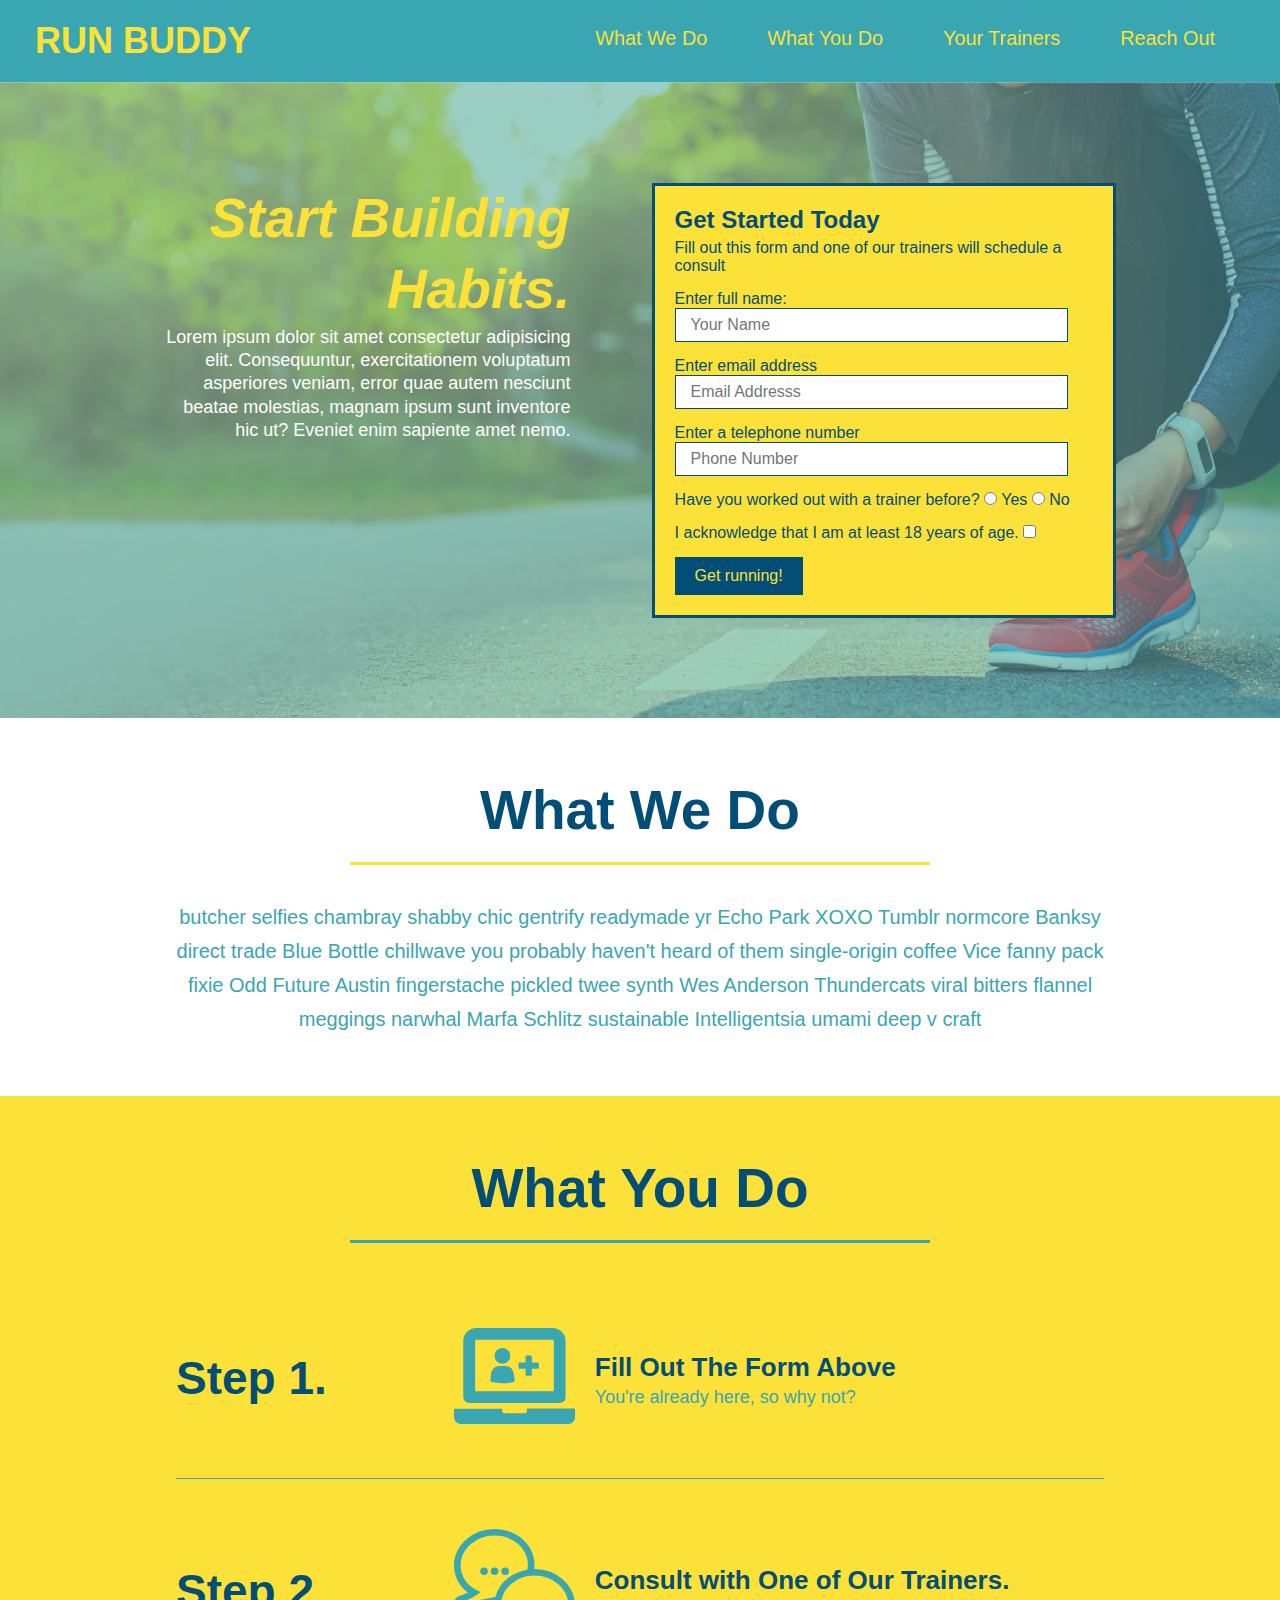
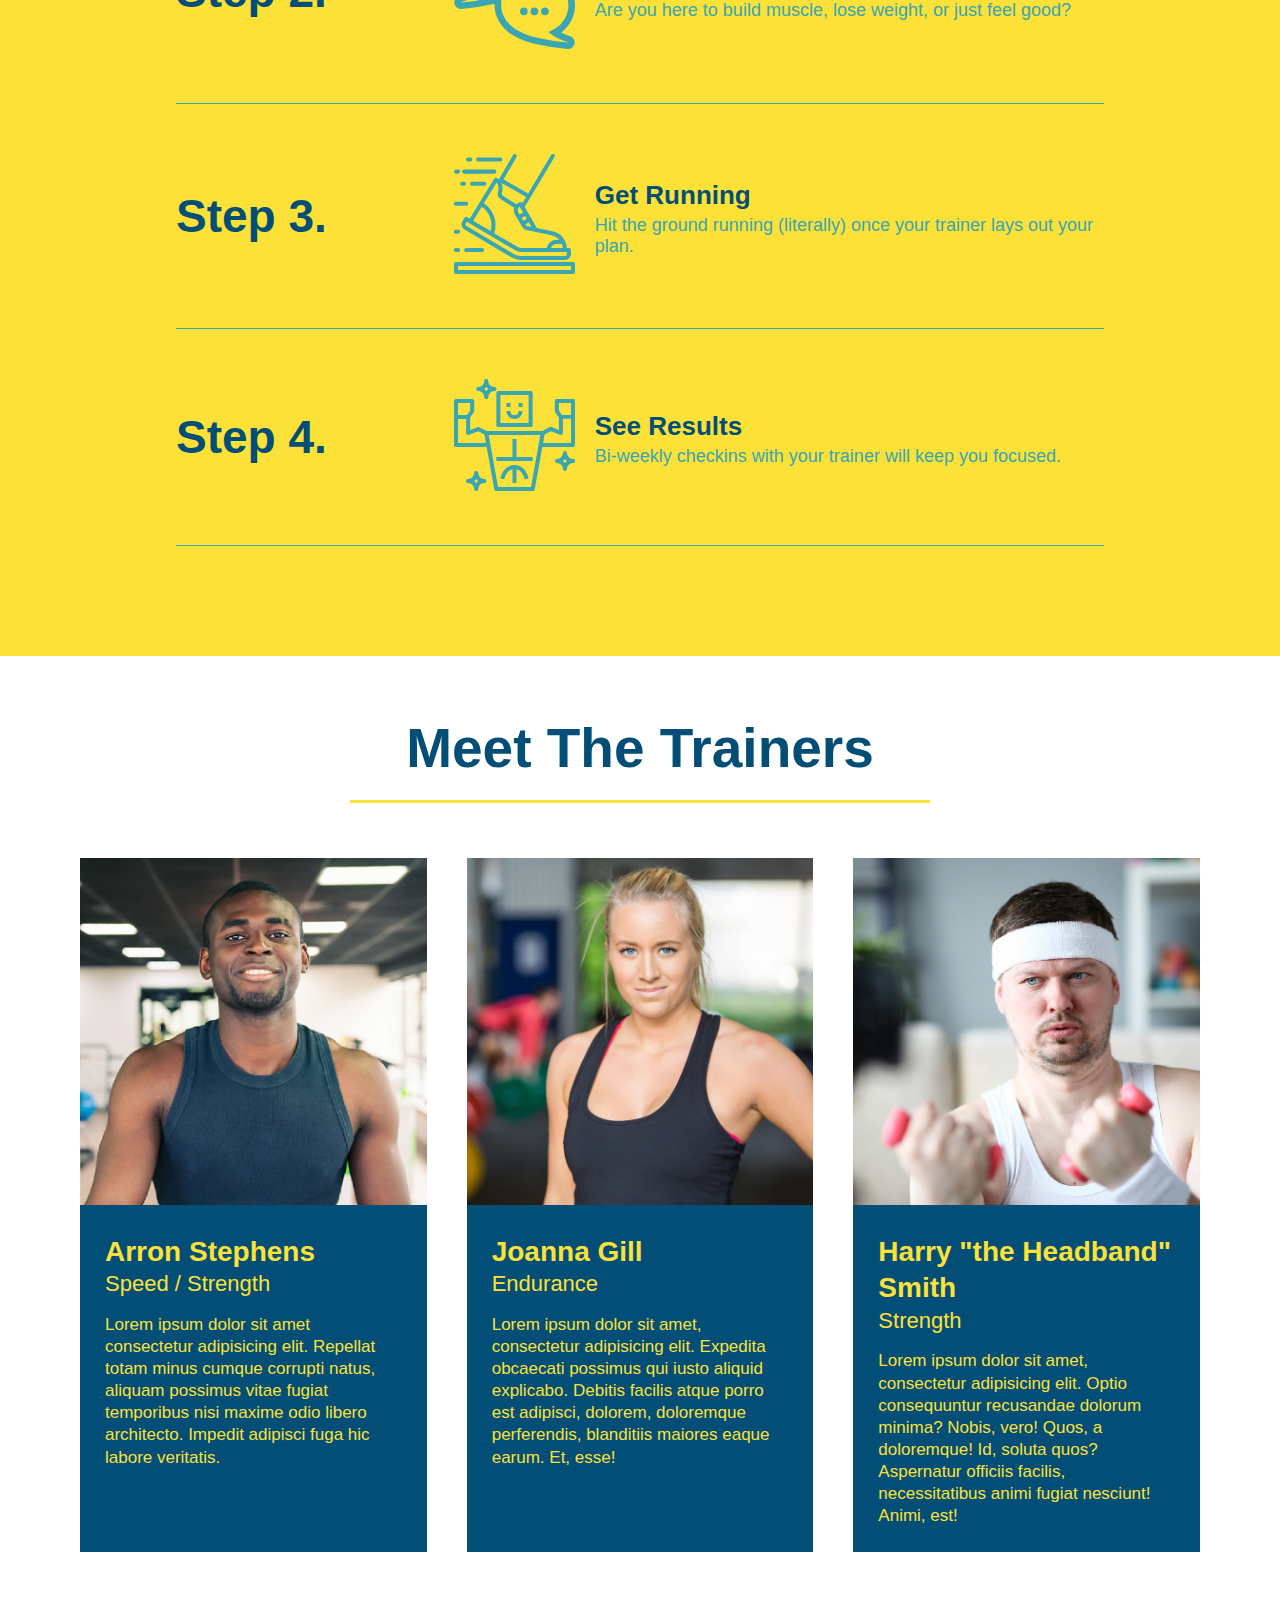
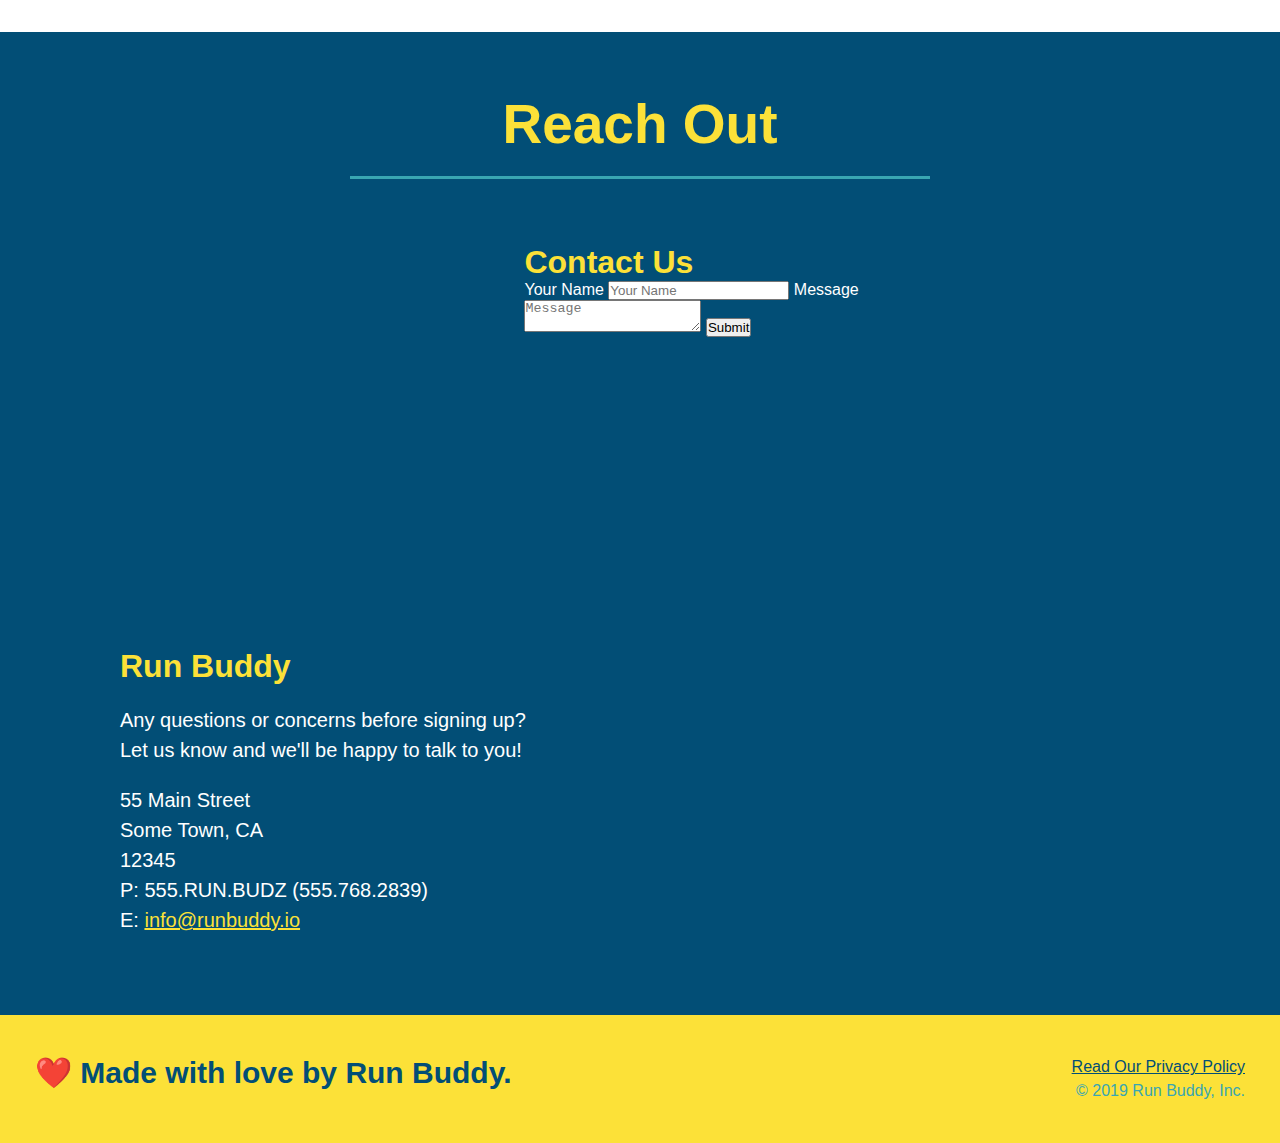
==== commit aa4684b2: "add flexbox to the trainers" ====
--- a/index.html
+++ b/index.html
@@ -103,7 +103,7 @@
                     </div>
                 </div>
             </div>
-            
+
             <div class="step">
                 <h3>Step 2.</h3>
                 <div class="step-info">
@@ -145,44 +145,46 @@
         </section>
 
         <!-- "meet the trainers" section-->
-        <section id="your-trainers" class="trainers">
+        <section id="your-trainers">
             <div class="flex-row">
                 <h2 class="section-title primary-border">Meet The Trainers</h2>
             </div>
-            <article class="trainer">
-                <img src="./assets/images/trainer-1.jpg" alt="Arron Stephens in his workout clothes, ready to pump iron" />
-                <div class="trainer-bio text-left">
-                    <h3>Arron Stephens</h3>
-                    <h4>Speed / Strength</h4>
-                    <p>
-                     Lorem ipsum dolor sit amet consectetur adipisicing elit. Repellat totam minus cumque corrupti natus, aliquam possimus vitae fugiat temporibus nisi maxime odio libero architecto. Impedit adipisci fuga hic labore veritatis.
-                    </p>
-                </div>
-            </article>
+            <div class="trainers">
+                <article class="trainer">
+                    <img src="./assets/images/trainer-1.jpg" alt="Arron Stephens in his workout clothes, ready to pump iron" />
+                    <div class="trainer-bio">
+                        <h3 class="trainer-name">Arron Stephens</h3>
+                        <h4 class="trainer-role">Speed / Strength</h4>
+                        <p>
+                            Lorem ipsum dolor sit amet consectetur adipisicing elit. Repellat totam minus cumque corrupti natus, aliquam possimus vitae fugiat temporibus nisi maxime odio libero architecto. Impedit adipisci fuga hic labore veritatis.
+                        </p>
+                    </div>
+                </article>
             
-            <!-- second trainer bio -->
-            <article class="trainer">
-                <div class="trainer-bio text-right">
-                    <h3>Joanna Gill</h3>
-                    <h4>Endurance</h4>
-                    <p>
+                <!-- second trainer bio -->
+                <article class="trainer">
+                    <img src="./assets/images/trainer-2.jpg" alt="Joanna Gill cooling off after a workout" />
+                    <div class="trainer-bio">
+                        <h3 class="trainer-name">Joanna Gill</h3>
+                        <h4 class="trainer-role">Endurance</h4>
+                        <p>
                         Lorem ipsum dolor sit amet, consectetur adipisicing elit. Expedita obcaecati possimus qui iusto aliquid explicabo. Debitis facilis atque porro est adipisci, dolorem, doloremque perferendis, blanditiis maiores eaque earum. Et, esse!
-                    </p>
-                </div>
-                <img src="./assets/images/trainer-2.jpg" alt="Joanna Gill cooling off after a workout" />
-            </article>
-
-            <!-- third trainer bio -->
-            <article class="trainer">
-                <img src="./assets/images/trainer-3.jpg" alt="Harry Smith wearing a headband and lifting comically small pink weights" />
-                <div class="trainer-bio text-left">
-                    <h3>Harry "the Headband" Smith</h3>
-                    <h4>Strength</h4>
-                    <p>
+                        </p>
+                    </div>
+                </article>
+
+                <!-- third trainer bio -->
+                <article class="trainer">
+                    <img src="./assets/images/trainer-3.jpg" alt="Harry Smith wearing a headband and lifting comically small pink weights" />
+                    <div class="trainer-bio">
+                        <h3 class="trainer-name">Harry "the Headband" Smith</h3>
+                        <h4 class="trainer-role">Strength</h4>
+                        <p>
                         Lorem ipsum dolor sit amet, consectetur adipisicing elit. Optio consequuntur recusandae dolorum minima? Nobis, vero! Quos, a doloremque! Id, soluta quos? Aspernatur officiis facilis, necessitatibus animi fugiat nesciunt! Animi, est!
-                    </p>
-                </div>
-            </article>
+                        </p>
+                    </div>
+                </article>
+            </div>
         </section>
 
         <!--"reach out" section-->
--- a/assets/css/style.css
+++ b/assets/css/style.css
@@ -228,26 +228,27 @@
     border-color: #39a6b2;
 }
 .trainers {
- 
+    width: 100%;
+    margin: 0 auto;
+    display: flex;
+    flex-wrap: wrap;
+    justify-content: space-around;
 }
 
 .trainer {
-    width: 900px;
-    margin: 0 auto 30px auto;
+    margin: 20px;
     background: #024e76;
     color: #fce138;
-    overflow: auto
+    flex: 1;
 }
 
 .trainer img {
-    width: 35%;
-    float: left;
+    width: 100%;
 }
 
 .trainer-bio {
-    padding: 35px;
-    float: left;
-    width: 65%;
+    padding: 25px;
+    line-height: 1.3;
 }
 
 .text-left {
@@ -263,19 +264,17 @@
 }
 
 .trainer-bio h3 {
-    font-size: 32px;
-    margin-bottom: 8px;
+    font-size: 28px;
 }
 
 .trainer-bio h4 {
     font-weight: lighter;
-    font-size: 26px;
-    margin-bottom: 25px;
+    font-size: 22px;
+    margin-bottom: 15px;
 }
 
 .trainer-bio p {
     font-size: 17px;
-    line-height: 1.3;
 }
 
 /* REACH OUT STYLES START */
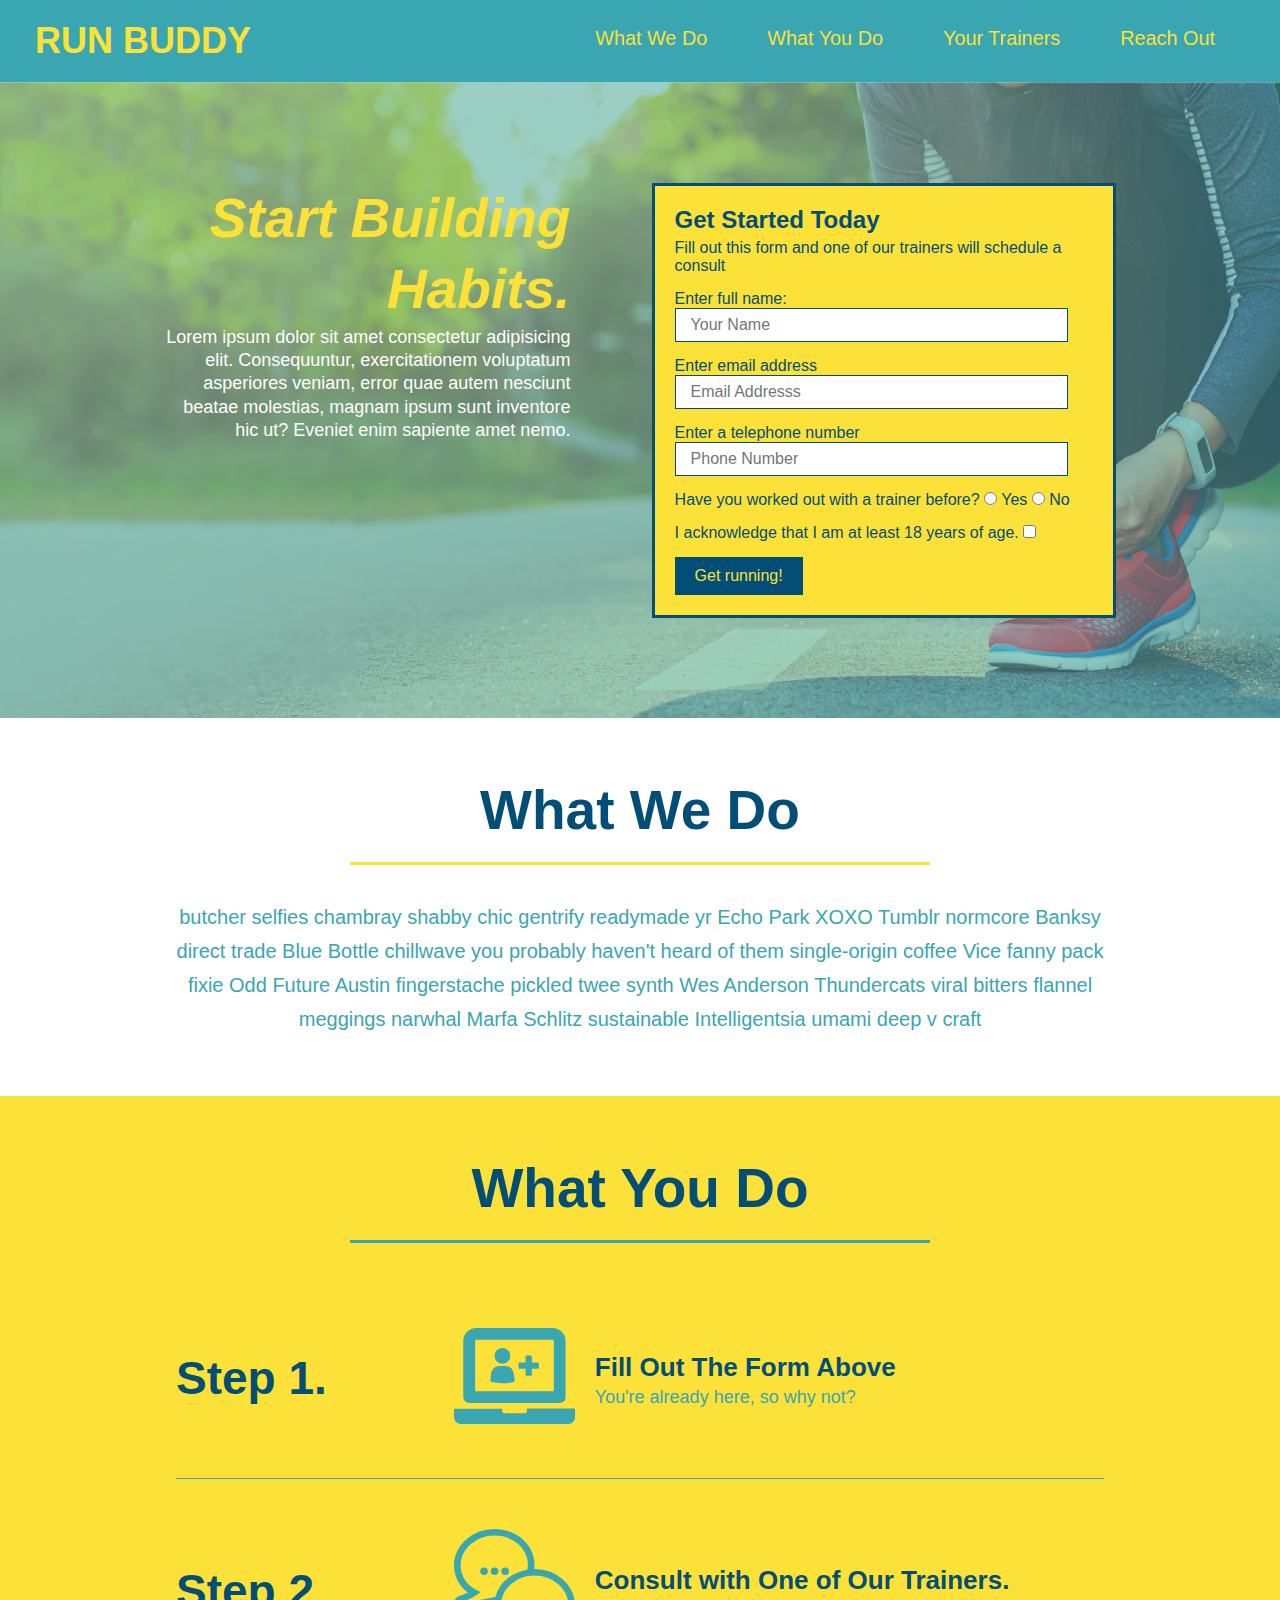
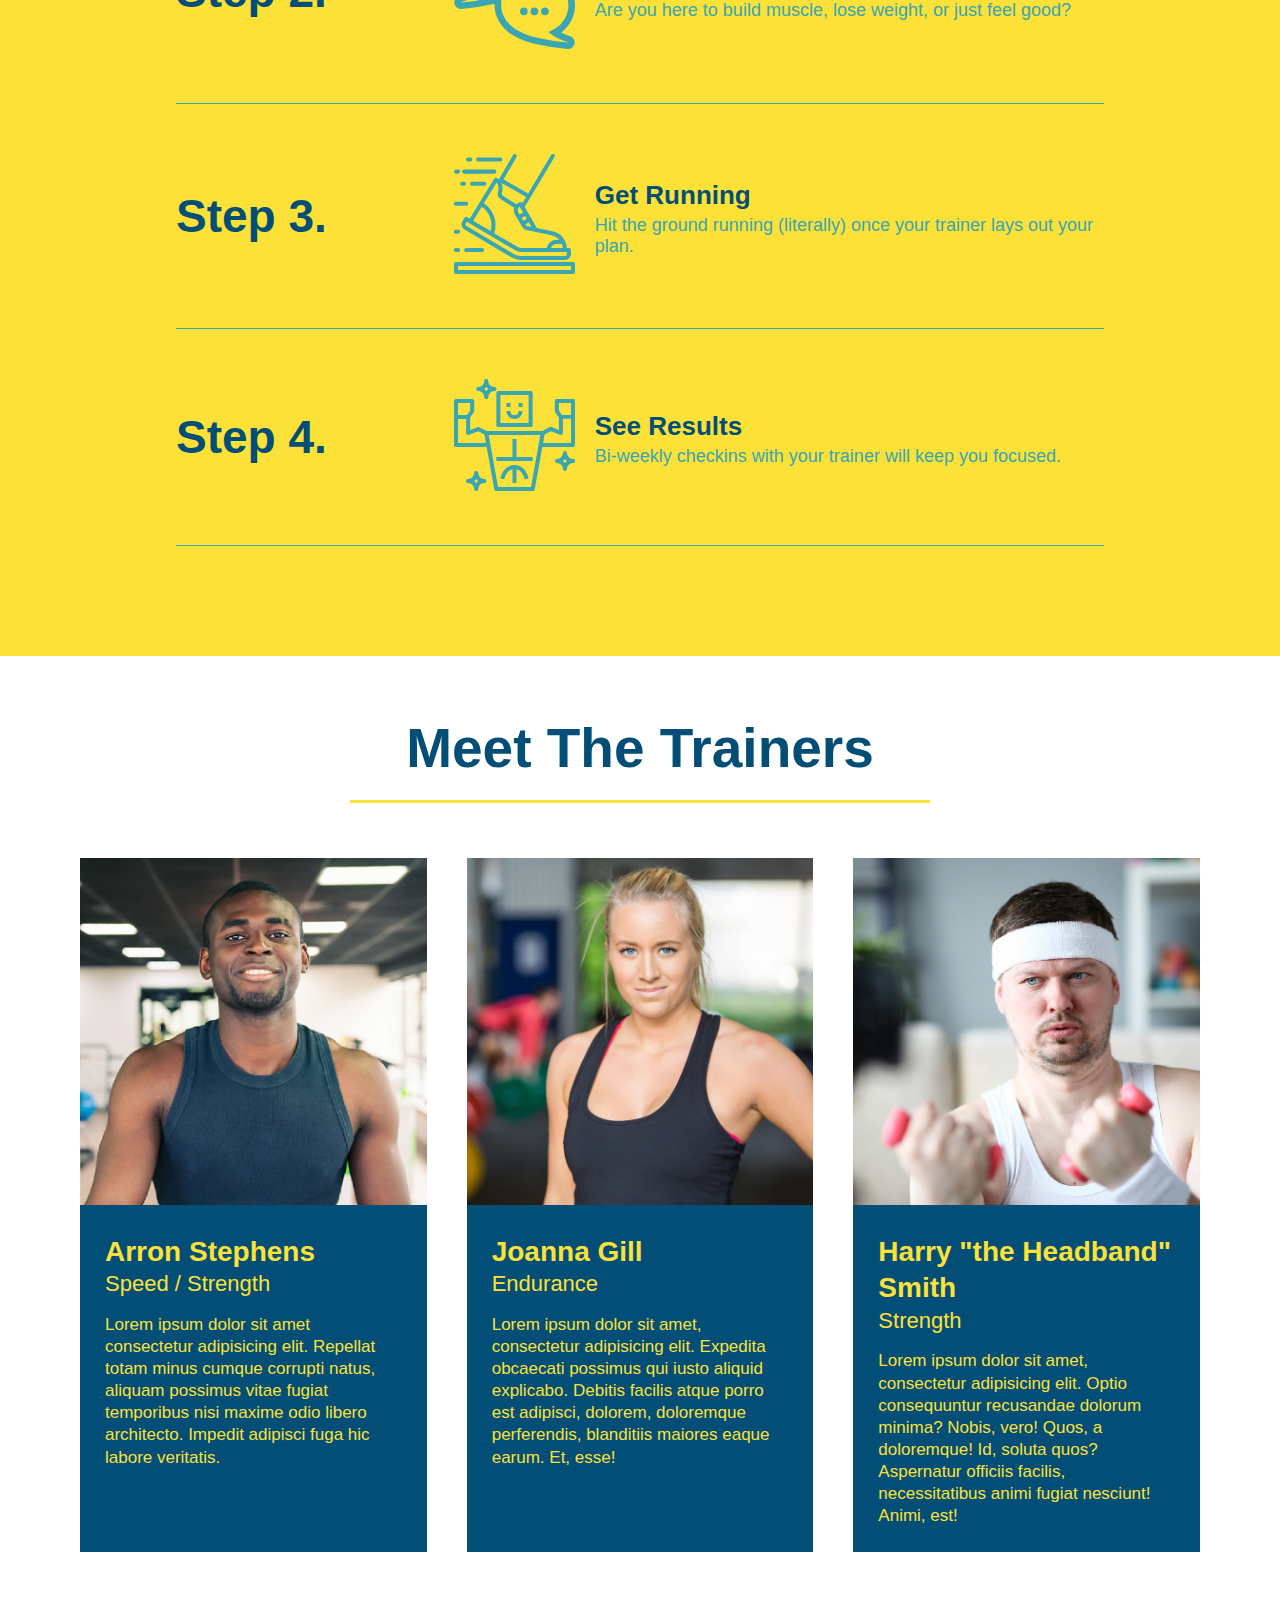
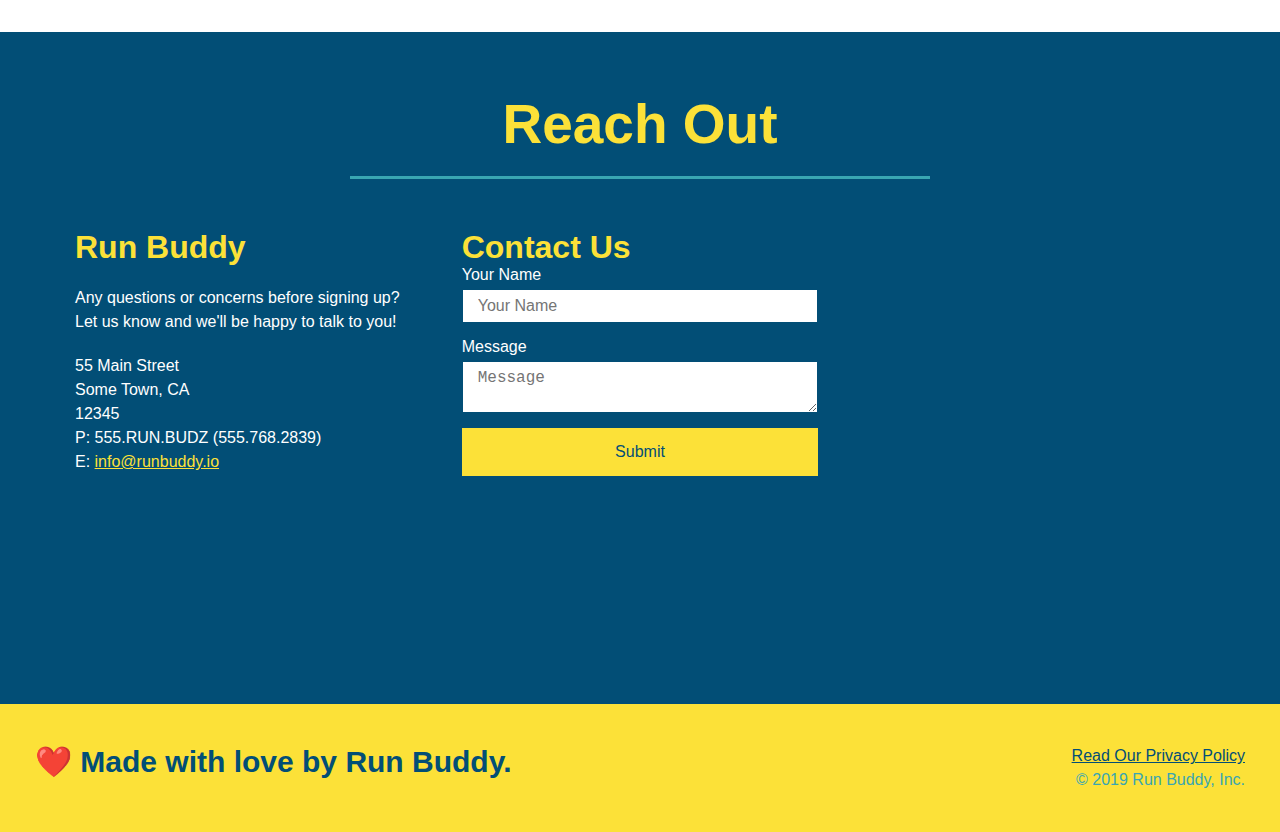
==== commit 66bb565e: "added flexbox to reach us section" ====
--- a/index.html
+++ b/index.html
@@ -193,6 +193,37 @@
                 <h2 class="section-title secondary-border">Reach Out</h2>
             </div>
             <div class="contact-info">
+                <div>
+                    <h3>Run Buddy</h3>
+                    <p>
+                    Any questions or concerns before signing up?
+                    <br />
+                    Let us know and we'll be happy to talk to you!
+                    </p>
+
+                    <address>
+                        55 Main Street <br/>
+                        Some Town, CA <br/>
+                        12345 <br/>
+                        P: 555.RUN.BUDZ (555.768.2839) <br/>
+                        E: <a href="mailto:info@runbuddy.io">info@runbuddy.io</a>
+                    </address>
+
+                </div>  
+
+                <div class="contact-form">
+                    <h3>Contact Us</h3>
+                    <form>
+                        <label for="contact-name">Your Name</label>
+                        <input type="text" id="contact-name" placeholder="Your Name" />
+                        
+                        <label for="contact-message">Message</label>
+                        <textarea id="contact-message" placeholder="Message"></textarea>
+                        
+                        <button type="submit">Submit</button>
+                    </form>
+                </div>
+                
                 <iframe src="https://www.google.com/maps/embed?pb=!1m18!1m12!1m3!1d24133.67260602829!2d-77.03216483279805!3d38.89870696294198!2m3!1f0!2f0!3f0!3m2!1i1024!2i768!4f13.1!3m3!1m2!1s0x89b7b7bce1485b19%3A0x9fc7bf09fd5d9daf!2sThe%20White%20House%2C%201600%20Pennsylvania%20Avenue%20NW%2C%20Washington%2C%20DC%2020500!5e0!3m2!1sen!2sus!4v1646647205376!5m2!1sen!2sus" 
                     width="400" 
                     height="400" 
@@ -200,33 +231,6 @@
                     allowfullscreen="" 
                     loading="lazy">
                 </iframe>
-                <div class="contact-info">
-                    <h3>Contact Us</h3>
-                    <form>
-                        <label for="contact-name">Your Name</label>
-                        <input type="text" id="contact-name" placeholder="Your Name" />
-
-                        <label for="contact-message">Message</label>
-                        <textarea id="contact-message" placeholder="Message"></textarea>
-
-                        <button type="submit">Submit</button>
-                    </form>
-                </div>
-                <div>
-                    <h3>Run Buddy</h3>
-                    <p>
-                    Any questions or concerns before signing up?
-                    <br />
-                    Let us know and we'll be happy to talk to you!
-                    </p>
-                    <address>
-                        55 Main Street <br/>
-                        Some Town, CA <br/>
-                        12345 <br/>
-                        P: 555.RUN.BUDZ (555.768.2839) <br/>
-                        E: <a href="mailto:info@runbuddy.io">info@runbuddy.io</a>
-                    </address>
-                </div>    
             </div>
         </section>
 
--- a/assets/css/style.css
+++ b/assets/css/style.css
@@ -286,17 +286,22 @@
     color: #fce138;
 }
 
+.contact-info {
+    display: flex;
+    justify-content: space-between;
+    flex-wrap: wrap;
+}
+
+.contact-info > * {
+    flex: 1;
+    margin: 15px;
+}
+
 .contact-info iframe {
-    width: 400px;
     height: 400px;
 }
 
 .contact-info div {
-    width: 410px;
-    display: inline-block;
-    vertical-align: top;
-    text-align: left;
-    margin: 30px 0 0 60px;
     color: white;
 }
 
@@ -308,7 +313,7 @@
 .contact-info p, .contact-info address {
     margin: 20px 0;
     line-height: 1.5;
-    font-size: 20px;
+    font-size: 16px;
     font-style: normal;
 }
 
@@ -316,6 +321,27 @@
     color: #fce138;
 }
 
+.contact-form input, .contact-form textarea {
+    border: 1px solid #024e76;
+    display: block;
+    padding: 7px 15px;
+    font-size: 16px;
+    color: #024e76;
+    width: 100%;
+    margin-bottom: 15px;
+    margin-top: 5px;
+}
+
+.contact-form button {
+    width: 100%;
+    border: none;
+    background: #fce138;
+    color: #024e76;
+    text-align: center;
+    padding: 15px 0;
+    font-size: 16px;
+}
+
 /* REACH OUT STYLES END */
 
 
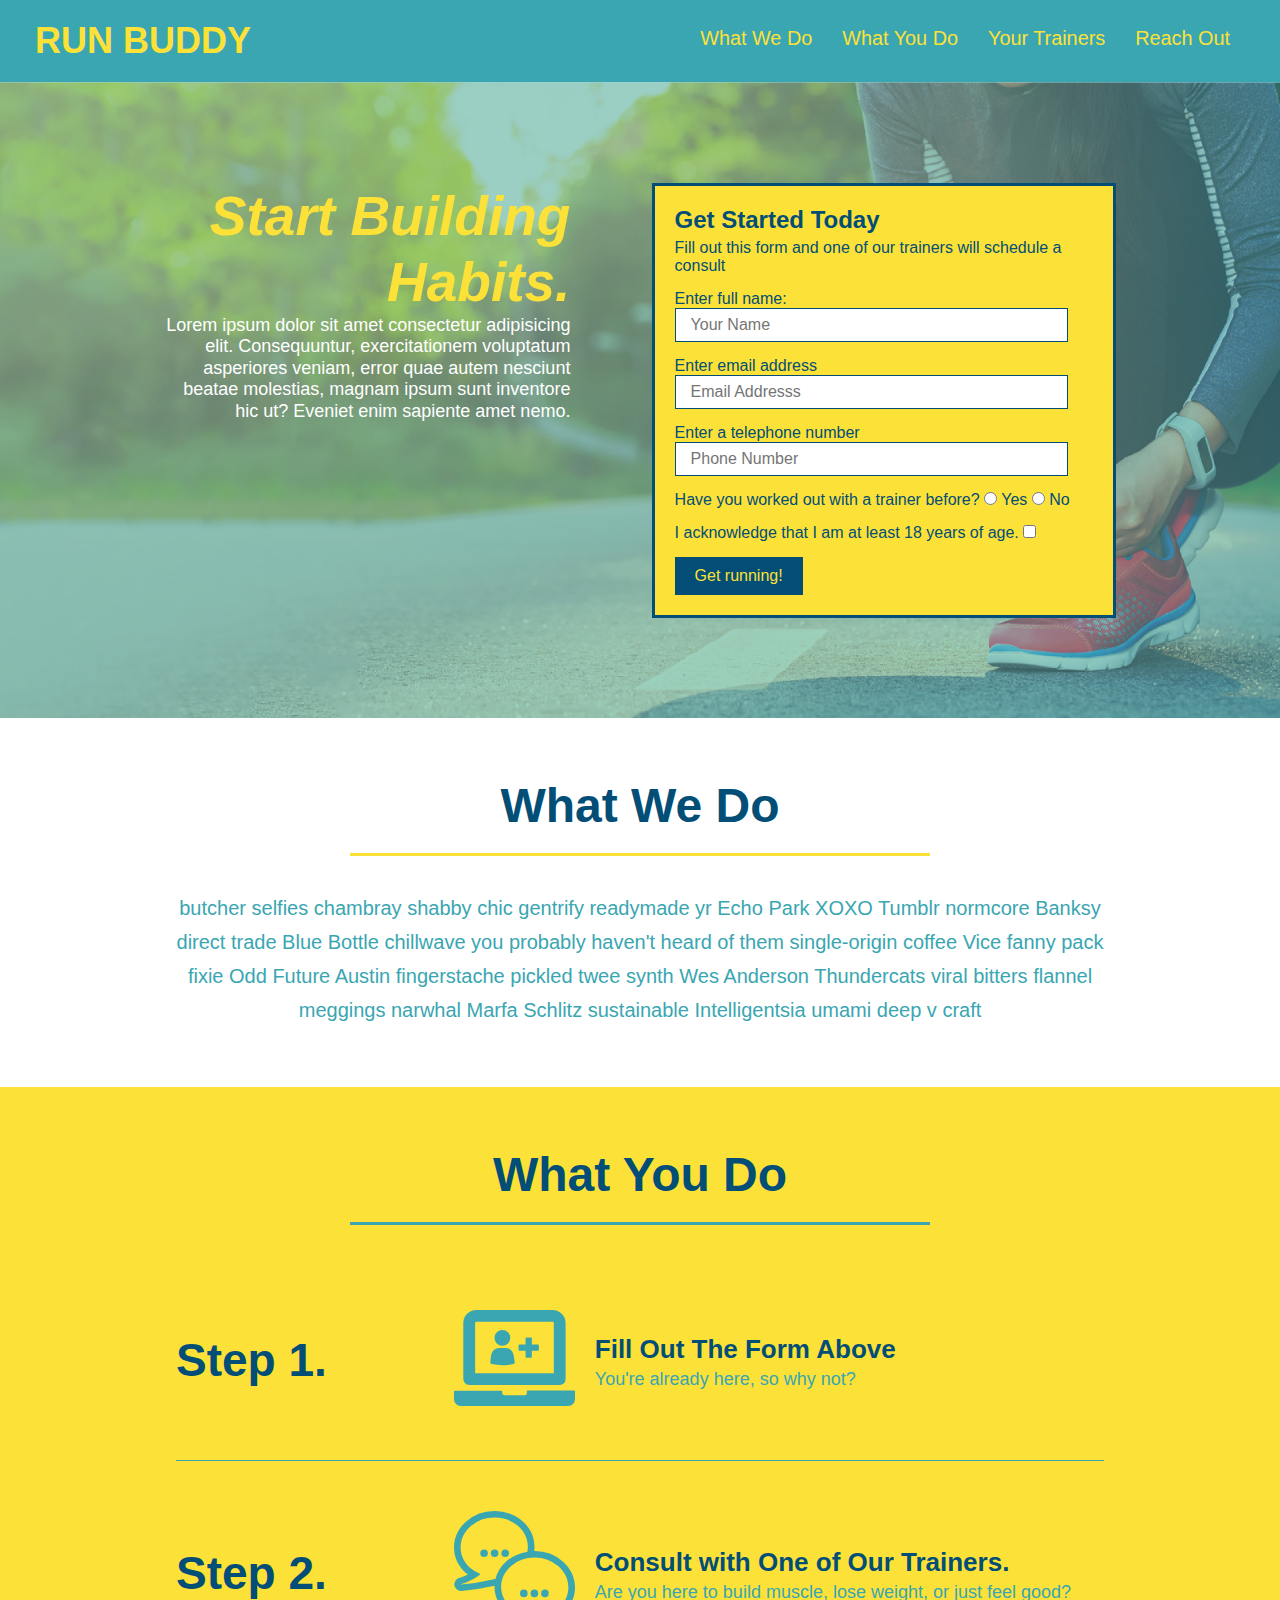
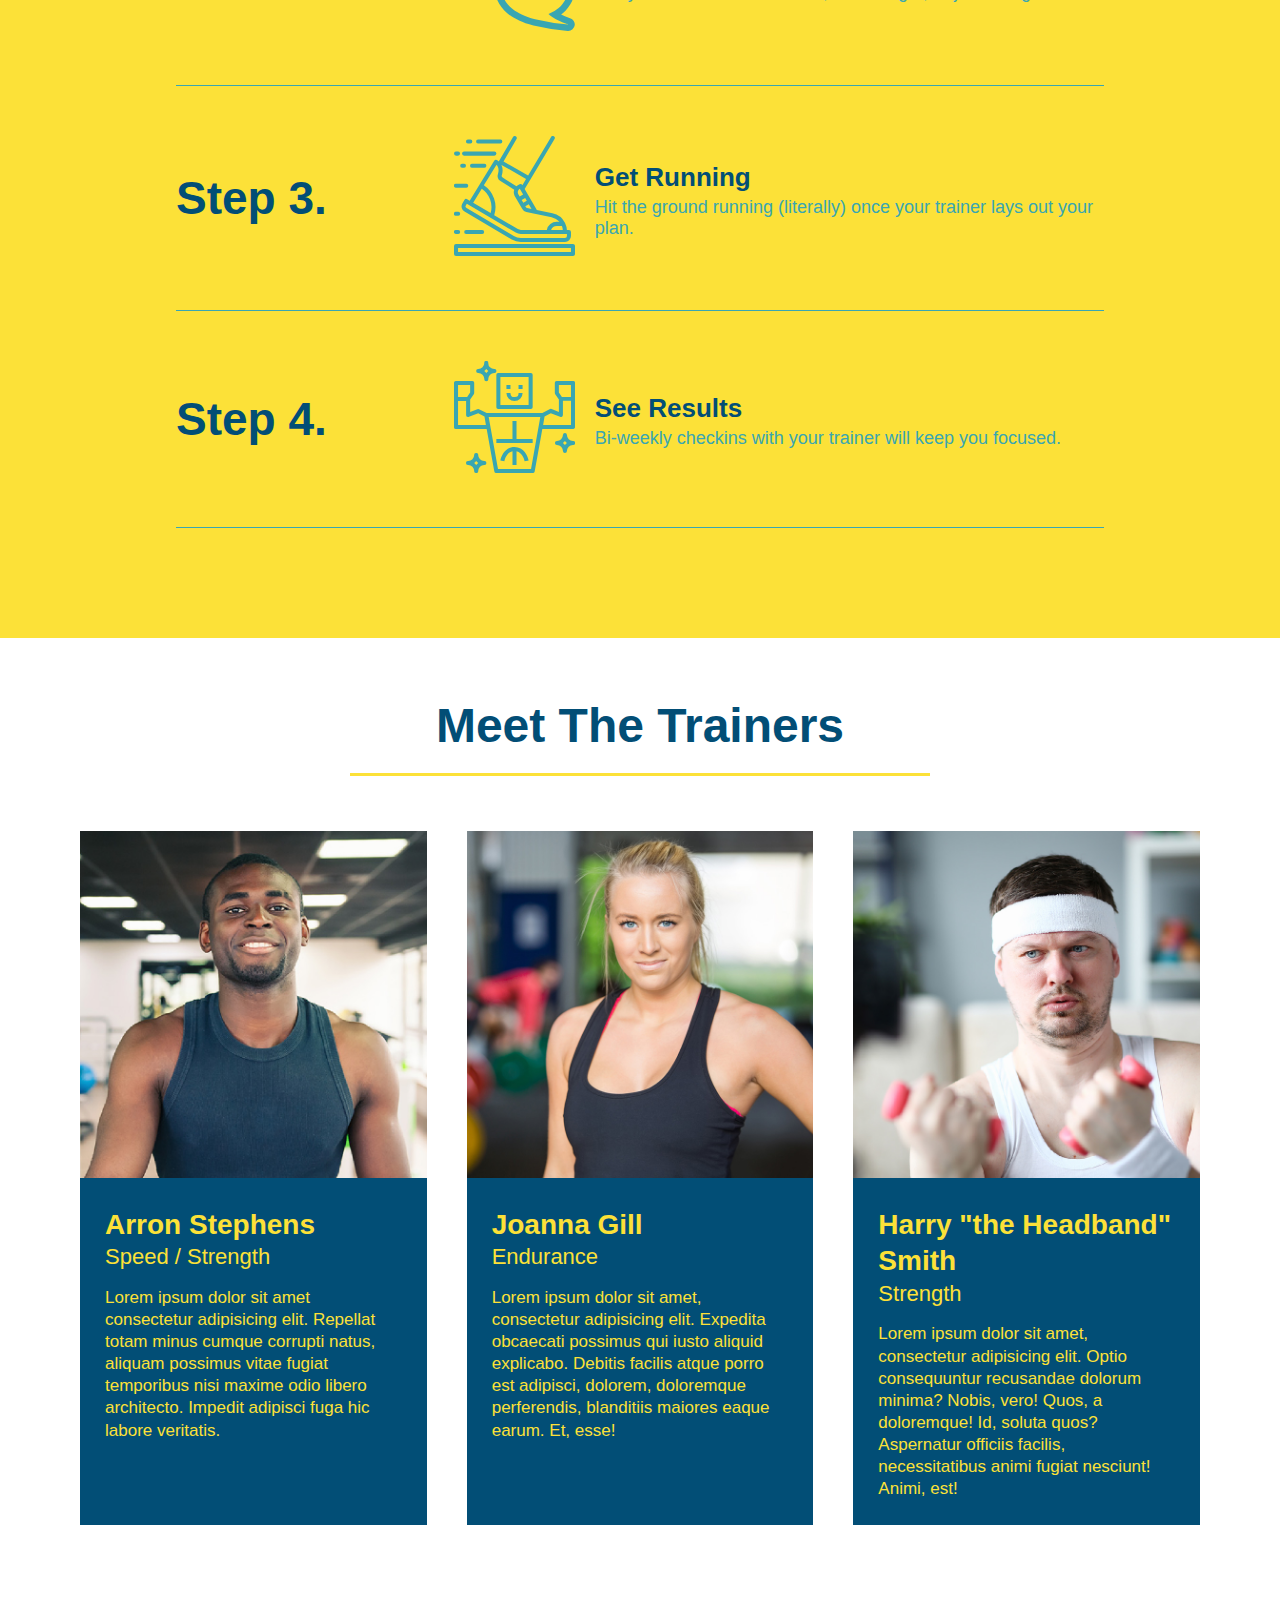
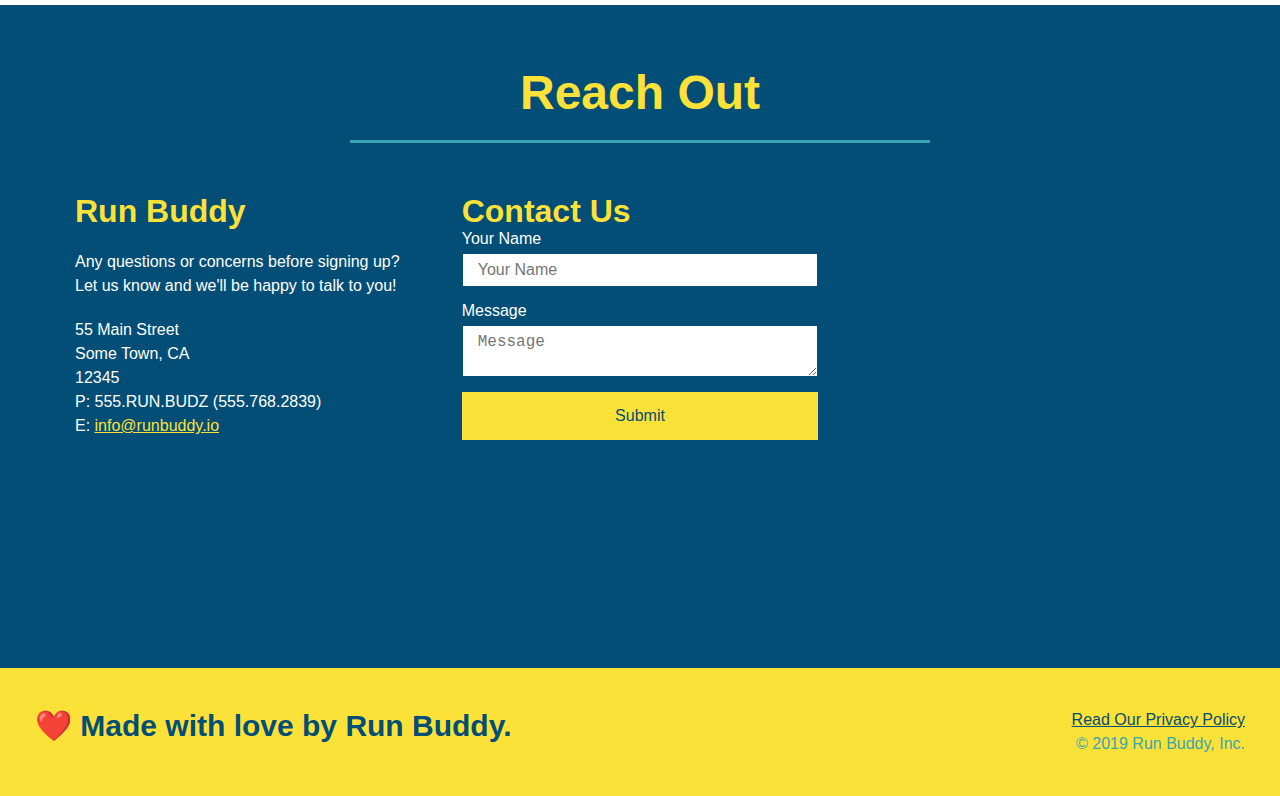
==== commit 186076c7: "added media queries" ====
--- a/index.html
+++ b/index.html
@@ -4,6 +4,7 @@
         <meta charset="UTF-8" />
         <title>Run Buddy</title>
         <link rel="stylesheet" href="./assets/css/style.css" />
+        <meta name="viewport" content="width=device-width, initial-scale=1.0" />
     </head>
     <body>
         <!--navigation-->
@@ -223,7 +224,7 @@
                         <button type="submit">Submit</button>
                     </form>
                 </div>
-                
+
                 <iframe src="https://www.google.com/maps/embed?pb=!1m18!1m12!1m3!1d24133.67260602829!2d-77.03216483279805!3d38.89870696294198!2m3!1f0!2f0!3f0!3m2!1i1024!2i768!4f13.1!3m3!1m2!1s0x89b7b7bce1485b19%3A0x9fc7bf09fd5d9daf!2sThe%20White%20House%2C%201600%20Pennsylvania%20Avenue%20NW%2C%20Washington%2C%20DC%2020500!5e0!3m2!1sen!2sus!4v1646647205376!5m2!1sen!2sus" 
                     width="400" 
                     height="400" 
--- a/assets/css/style.css
+++ b/assets/css/style.css
@@ -37,7 +37,7 @@
 }
 
 header nav ul li a {
-    margin: 0 30px;
+    padding: 10px 15px;
     font-weight: lighter;
     font-size: 1.55vw;
 }
@@ -84,6 +84,7 @@
     background-image: url("../images/hero-bg.jpg");
     background-size: cover;
     background-position: center;
+    align-items: flex-start;
 }
 
 /* these two colors will override the ones above in .hero */
@@ -138,7 +139,7 @@
     margin: 3.5%;
     color: #fff;
     font-size: 18px;
-    line-height: 1.3;
+    line-height: 1.2;
 }
 
 .hero-cta h2 {
@@ -211,7 +212,7 @@
 }
 
 .section-title {
-    font-size: 55px;
+    font-size: 48px;
     color: #024e76;
     border-bottom: 3px solid;
     padding-bottom: 20px;
@@ -344,5 +345,109 @@
 
 /* REACH OUT STYLES END */
 
-
-
+/* MEDIA QUERY FOR SMALLER DESKTOP SCREENS AND SMALLER */
+@media screen and (max-width: 980px) {
+        /* this will be applied to any screen smaller than 980px */
+    header {
+        padding-bottom: 0;
+        justify-content: center;
+    }    
+
+    header h1 {
+        width: 100%;
+        text-align: center;
+    }
+
+    header nav ul {
+        margin-top: 20px;
+        width: 100%;
+        justify-content: center;
+    }
+
+    header nav ul li a {
+        font-size: 20px;
+    }
+
+    footer h2, footer div {
+        text-align: center;
+        width: 100%;
+    }
+
+    .hero-cta, .hero-form {
+        width: 100%;
+    }
+
+    .hero-cta {
+        text-align: center;
+    }
+
+    .section-title {
+        width: 80%;
+    }
+
+    .trainer {
+        flex: 0 70%;
+    }
+
+    .contact-info iframe {
+        flex: 1 100%;
+    }
+}
+
+/* MEDIA QUERY FOR TABLETS AND SMALLER */
+@media screen and (max-width: 768px) {
+        /* this will be applied on any screen between 768px and 575px */
+    section {
+        padding: 30px 15px;
+    }
+
+    .step h3 {
+        flex: 1 100%;
+        text-align: center;
+    }
+
+    .step-info {
+        flex: 2 100%;
+        text-align: center;
+        justify-content: center;
+    }
+
+    .step-img {
+        flex: 0 32%;
+        margin-right: 0;
+        margin-top: 15px;
+        margin-bottom: 15px;
+    }
+
+    .step-text {
+        flex: 100%;
+    }
+}
+
+/* MEDIA QUERY FOR MOBILE PHONES AND SMALLER */
+@media screen and (max-width: 575px) {
+        /* this will be applied on any screen smaller than 575px */
+    .hero-form button {
+        width: 100%;
+    }
+    
+    .section-title {
+        width: 95%;
+    }
+
+    .intro p {
+        width: 100%;
+    }
+
+    .trainer {
+        flex: 0 100%;
+    }
+
+    .contact-info {
+        text-align: center;
+    }
+
+    .contact-info > * {
+        flex: 0 100%;
+    }
+}
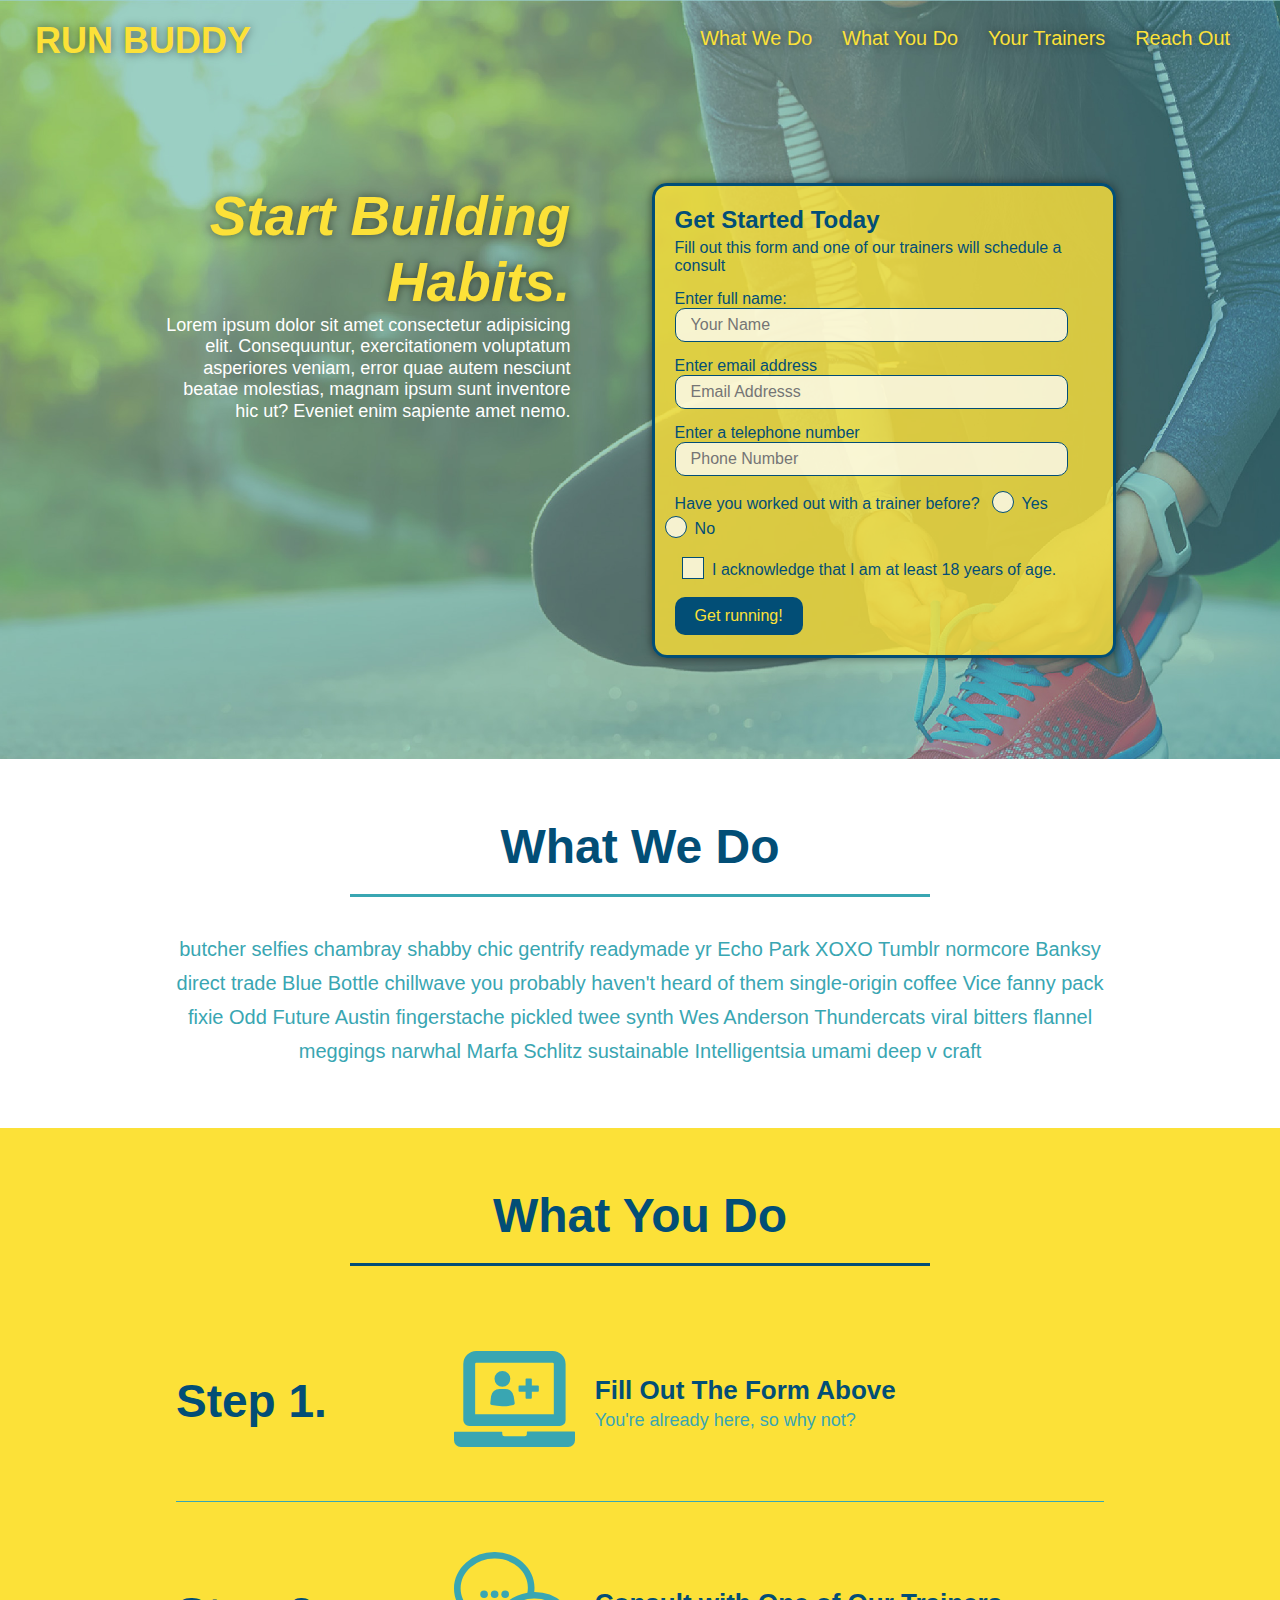
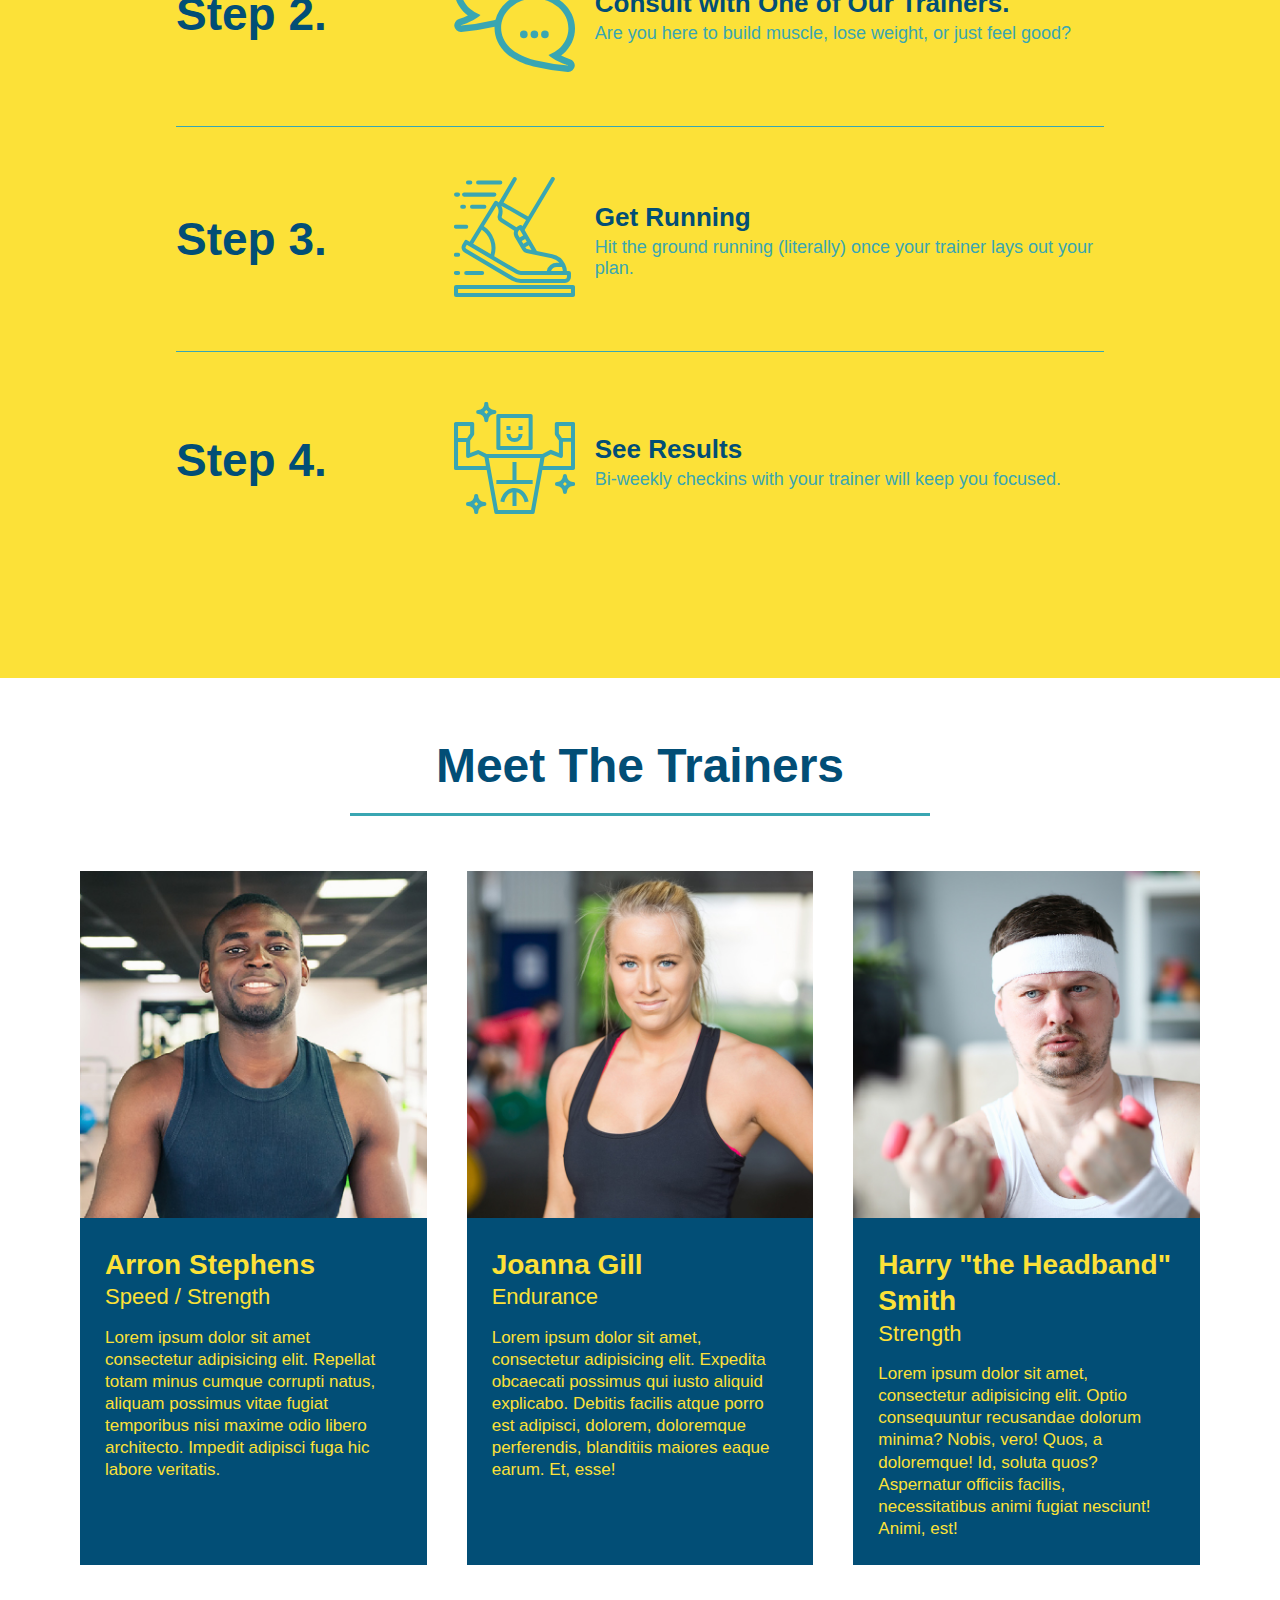
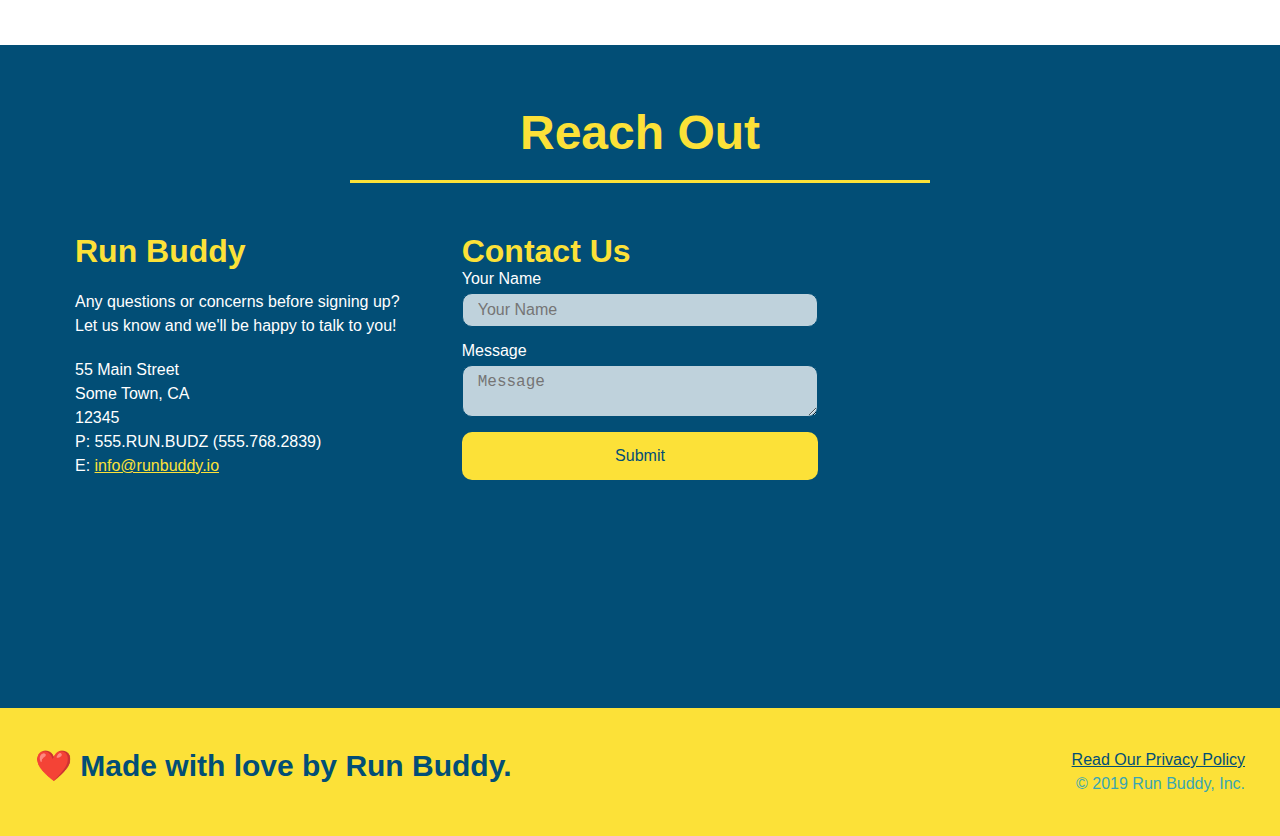
==== commit 43f3836f: "final css touches" ====
--- a/index.html
+++ b/index.html
@@ -56,16 +56,20 @@
                 <input type="tel" placeholder="Phone Number" name="phone" id="phone" class= "form-input" />
                 <p>
                     Have you worked out with a trainer before?
-                    <input type="radio" name="trainer-confirm" id="trainer-yes" />
-                    <label for="trainer-yes" >Yes</label>
-                    <input type="radio" name="trainer-confirm" id="trainer-no" />
-                    <label for="trainer-no">No</label>
-                </p>
-                <p>
-                    <label for="checkbox" >
-                        I acknowledge that I am at least 18 years of age.
-                    </label>
-                    <input type="checkbox" name="age-confirm" id="checkbox" />
+                    <span class="radio-wrapper">
+                        <input type="radio" name="trainer-confirm" id="trainer-yes" />
+                        <label for="trainer-yes" >Yes</label>
+                    </span>
+                    <span class="radio-wrapper">
+                        <input type="radio" name="trainer-confirm" id="trainer-no" />
+                        <label for="trainer-no">No</label>
+                    </span>
+                </p>
+                <p>
+                    <span class="checkbox-wrapper">
+                        <input type="checkbox" name="age-confirm" id="checkbox" />
+                        <label for="checkbox" >I acknowledge that I am at least 18 years of age.</label>
+                    </span>
                 </p>
                 <button type="submit">
                     Get running!
--- a/assets/css/style.css
+++ b/assets/css/style.css
@@ -1,27 +1,43 @@
+:root {
+    --primary-color: #fce138;
+    --secondary-color: #024e76;
+    --tertiary-color: #39a6b2;
+}
+
+
 body {
     font-family: Helvetica, Arial, sans-serif;
-    color: #39a6b2;
+    color: var(--tertiary-color);
 }
 
 /* apply styles to the <header> */
 header {
     padding: 20px 35px;
-    background-color: #39a6b2;
+    background-color: var(--tertiary-color);
     display: flex;
     justify-content: space-between;
     flex-wrap: wrap;
+    position: -webkit-sticky;
+    position: sticky;
+    top: 0;
+    background-image: url("../images/hero-bg.jpg");
+    background-size: cover;
+    background-attachment: fixed;
+    background-position: 80%;
+    z-index: 9999;
 }
 
 header h1 {
     font-weight: bold;
     font-size: 36px;
-    color: #fce138;
+    color:  var(--primary-color);
     margin: 0;
+    text-shadow: 0 0 10px rgba(0, 0, 0, 0.5);
 }
 
 header a {
     text-decoration: none;
-    color: #fce138
+    color:  var(--primary-color)
 }
 
 header nav {
@@ -40,6 +56,14 @@
     padding: 10px 15px;
     font-weight: lighter;
     font-size: 1.55vw;
+    text-shadow: 0 0 10px rgba(0, 0, 0, 0.5);
+}
+
+header nav ul li a:hover {
+    background:  var(--primary-color);
+    color: #024e76;
+    border-radius: 15px;
+    text-shadow: none;
 }
 
 * {
@@ -52,13 +76,13 @@
     display: flex;
     justify-content: space-between;
     flex-wrap: wrap;
-    background: #fce138;
+    background:  var(--primary-color);
     width: 100%;
     padding: 40px 35px;
 }
 
 footer h2 {
-    color: #024e76;
+    color: var(--secondary-color);
     font-size: 30px;
     margin: 0;
 }
@@ -69,7 +93,7 @@
 }
 
 footer a {
-    color: #024e76;
+    color: var(--secondary-color);
 }
 
 section {
@@ -83,23 +107,26 @@
     flex-wrap: wrap;
     background-image: url("../images/hero-bg.jpg");
     background-size: cover;
-    background-position: center;
+    background-attachment: fixed;
+    background-position: 80%;
     align-items: flex-start;
 }
 
 /* these two colors will override the ones above in .hero */
-.hero-secondary {
+.hero-primary {
     background-color: black;
     color: red;
 }
 
 .hero-form {
-    border: 3px solid #024e76;
-    background-color:#fce138;
+    border: 3px solid var(--secondary-color);
+    background-color: rgba(252, 225, 56, 0.8);
     padding: 20px;
-    color: #024e76;
+    color: var(--secondary-color);
     width: 40%;
     margin: 3.5%;
+    box-shadow: 0 0 10px rgba(0, 0, 0, 0.5);
+    border-radius: 15px;
 }
 
 .hero-form h3 {
@@ -112,25 +139,37 @@
 }
 
 .form-input {
-    border: 1px solid #024e76;
+    border: 1px solid var(--secondary-color);
     display: block;
     padding: 7px 15px;
     font-size: 16px;
-    color: #024e76;
+    color: var(--secondary-color);
     width: 94%;
     margin-bottom: 15px;
+    border-radius: 10px;
+    background-color: rgba(255, 255, 255, 0.75)
+}
+
+.form-input:focus {
+    background-color: rgba(255, 255, 255, 1);
+    outline: none;
 }
 
 .hero-form label {
-    margin: 0 5
+    margin: 0 5;
 }
 
 .hero-form button {
-    color: #fce138;
-    background-color: #024e76;
+    color:  var(--primary-color);
+    background-color: var(--secondary-color);
     border: none;
     padding: 10px 20px;
     font-size: 16px;
+    border-radius: 10px;
+}
+
+.hero-form button:hover {
+    background-color: var(--tertiary-color);
 }
 
 .hero-cta {
@@ -145,14 +184,15 @@
 .hero-cta h2 {
     font-style: italic;
     font-size: 55px;
-    color: #fce138;
+    color:  var(--primary-color);
+    text-shadow: 0 0 10px rgba(0, 0, 0, 0.5);
 }
 
 /* Hero Style End */
 
 .intro p {
     line-height: 1.7;
-    color: #39a6b2;
+    color: var(--tertiary-color);
     width: 80%;
     font-size: 20px;
     margin: 0 auto;
@@ -160,22 +200,27 @@
 }
 
 .steps {
-    background: #fce138;
+    background:  var(--primary-color);
 }
 
 .step {
     margin: 50px auto;
     padding-bottom: 50px;
     width: 80%;
-    border-bottom: 1px solid #39a6b2;
     display: flex;
     flex-wrap: wrap;
     align-items: center;
     justify-content: space-between;
-}
+    border-bottom: 1px solid var(--tertiary-color);
+}
+
+.step:last-child {
+    border-bottom: none;
+}
+
 
 .step h3 {
-    color: #024e76;
+    color: var(--secondary-color);
     font-size: 46px;
     flex: 1 30%;
 }
@@ -185,14 +230,14 @@
 }
 
 .step-text p {
-    color: #39a6b2;
+    color: var(--tertiary-color);
     font-size: 18px;
 }
 
 .step-text h4 {
     font-size: 26px;
     line-height: 1.5;
-    color: #024e76;
+    color: var(--secondary-color);
 }
 
 .step-info {
@@ -213,7 +258,7 @@
 
 .section-title {
     font-size: 48px;
-    color: #024e76;
+    color: var(--secondary-color);
     border-bottom: 3px solid;
     padding-bottom: 20px;
     text-align: center;
@@ -222,11 +267,11 @@
 }
 
 .primary-border {
-    border-color: #fce138;
-}
-
-.secondary-border {
-    border-color: #39a6b2;
+    border-color:  var(--primary-color);
+}
+
+.primary-border {
+    border-color: var(--tertiary-color);
 }
 .trainers {
     width: 100%;
@@ -238,8 +283,8 @@
 
 .trainer {
     margin: 20px;
-    background: #024e76;
-    color: #fce138;
+    background: var(--secondary-color);
+    color:  var(--primary-color);
     flex: 1;
 }
 
@@ -280,11 +325,11 @@
 
 /* REACH OUT STYLES START */
 .contact {
-    background: #024e76;
+    background: var(--secondary-color);
 }
 
 .contact h2 {
-    color: #fce138;
+    color:  var(--primary-color);
 }
 
 .contact-info {
@@ -307,7 +352,7 @@
 }
 
 .contact-info h3 {
-    color: #fce138;
+    color:  var(--primary-color);
     font-size: 32px;
 }
 
@@ -319,28 +364,99 @@
 }
 
 .contact-info a {
-    color: #fce138;
+    color:  var(--primary-color);
 }
 
 .contact-form input, .contact-form textarea {
-    border: 1px solid #024e76;
+    border: 1px solid var(--secondary-color);
     display: block;
     padding: 7px 15px;
     font-size: 16px;
-    color: #024e76;
+    color: var(--secondary-color);
     width: 100%;
     margin-bottom: 15px;
     margin-top: 5px;
+    border-radius: 10px;
+    background-color: rgba(255,255,255, 0.75);
+}
+
+.contact-form input:focus, .contact-form textarea:focus {
+    background-color: rgba(255,255,255, 1);
+    outline: none;
 }
 
 .contact-form button {
     width: 100%;
     border: none;
-    background: #fce138;
-    color: #024e76;
+    background:  var(--primary-color);
+    color: var(--secondary-color);
     text-align: center;
     padding: 15px 0;
     font-size: 16px;
+    border-radius: 10px;
+}
+
+.contact-form button:hover {
+    color: var(--primary-color);
+    background: var(--tertiary-color);
+}
+
+.checkbox-wrapper input, .radio-wrapper input {
+    opacity: 0;
+}
+
+.checkbox-wrapper label, .radio-wrapper label {
+    position: relative;
+    left: 10px;
+    margin: 10px;
+    line-height: 1.6;
+}
+
+.checkbox-wrapper label::before, .radio-wrapper label::before {
+    content: "";
+    height: 20px;
+    width: 20px;
+    background: rgba(255, 255, 255, 0.75);
+    border: 1px solid var(--secondary-color);
+    position: absolute;
+    top: -4px;
+    left: -30px;
+}
+
+.radio-wrapper label::before {
+    border-radius: 50%;
+}
+
+.radio-wrapper label::after {
+    content: "";
+    width: 20px;
+    height: 20px;
+    border-radius: 50%;
+    background: var(--secondary-color);
+    position: absolute;
+    left: -29px;
+    top: -3px;
+    background-image: radial-gradient(circle, var(--tertiary-color), var(--secondary-color));
+}
+
+.checkbox-wrapper label::after {
+    content: "";
+    height: 6px;
+    width: 14px;
+    border-left: 2px solid var(--secondary-color);
+    border-bottom: 2px solid var(--secondary-color);
+    position: absolute;
+    left: -26px;
+    top: 1px;
+    transform: rotate(-58deg);
+}
+
+.checkbox-wrapper input + label::after, .radio-wrapper input + label::after {
+    content: none;
+}
+
+.checkbox-wrapper input:checked +label::after, .radio-wrapper input:checked + label::after {
+    content: "";
 }
 
 /* REACH OUT STYLES END */
@@ -351,6 +467,7 @@
     header {
         padding-bottom: 0;
         justify-content: center;
+        position: relative;
     }    
 
     header h1 {
@@ -450,4 +567,8 @@
     .contact-info > * {
         flex: 0 100%;
     }
-}
+
+    .contact-form {
+        order: 3;
+    }
+}
